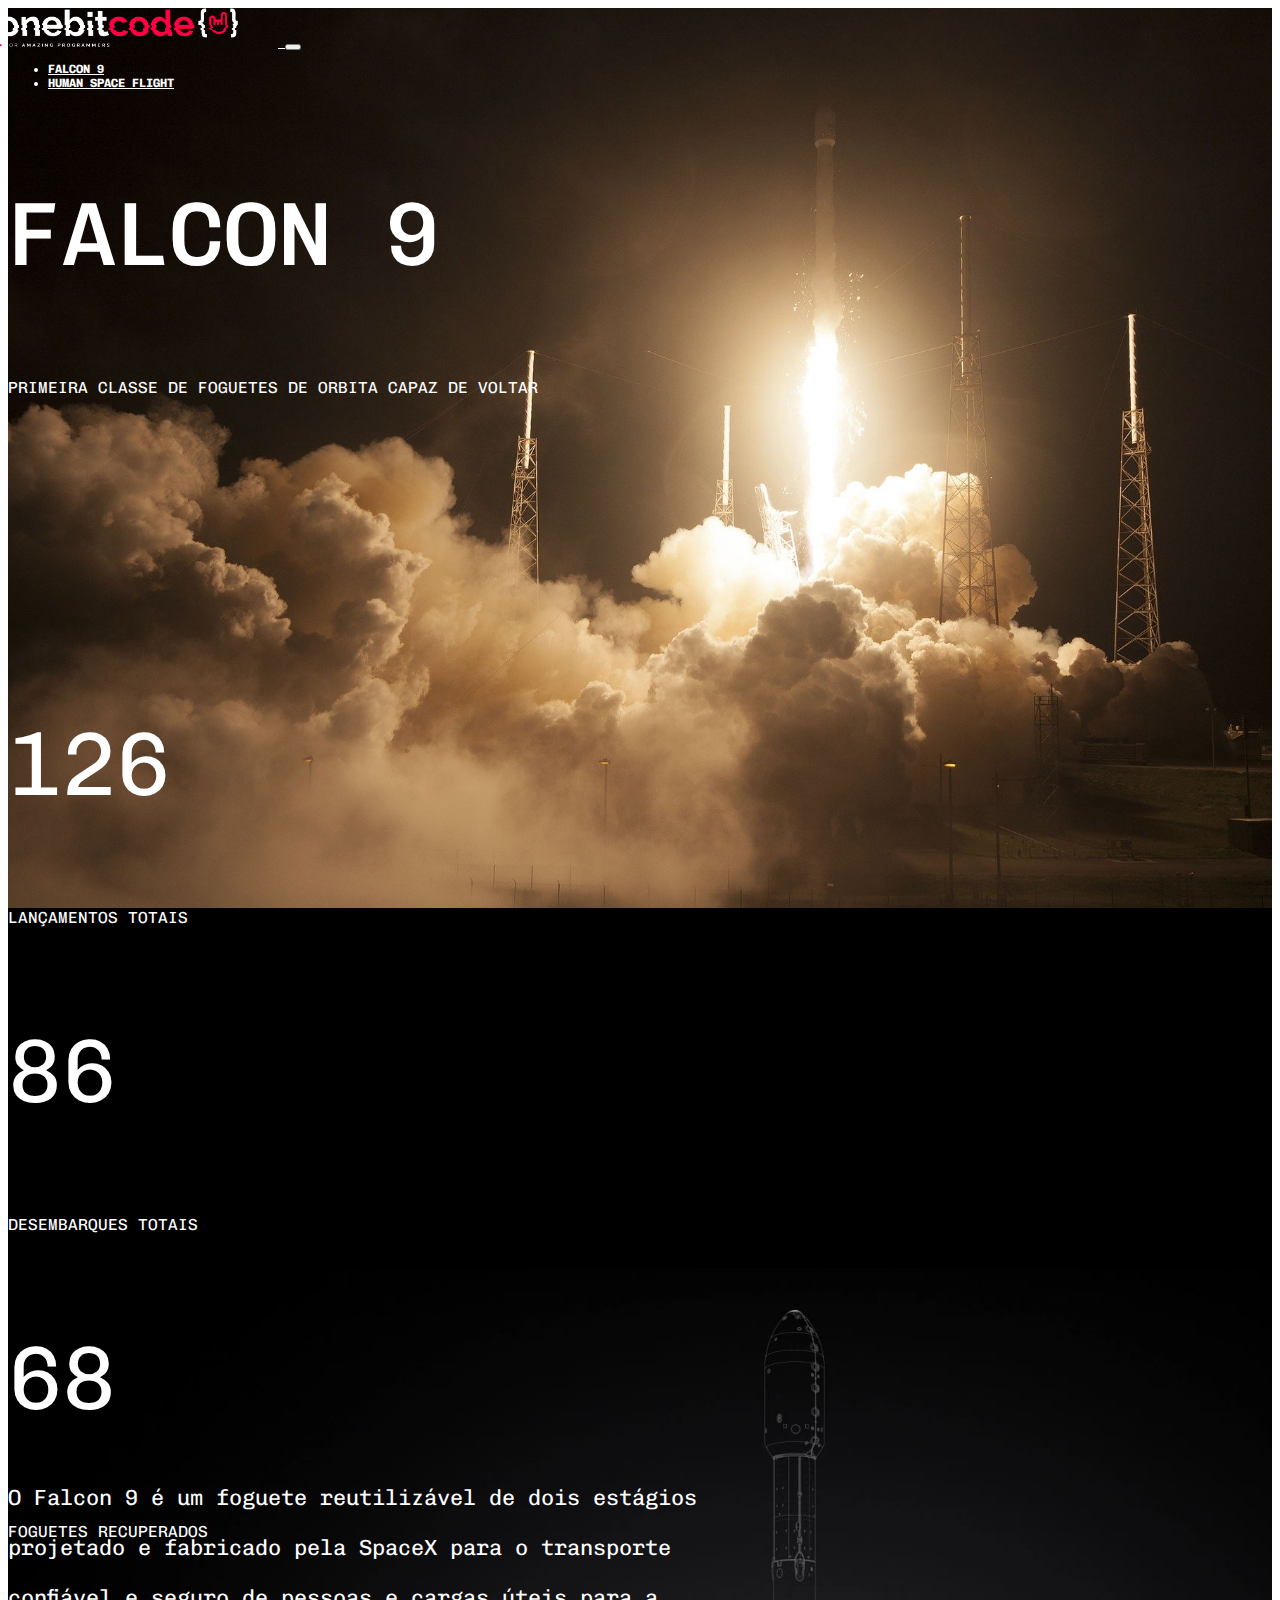
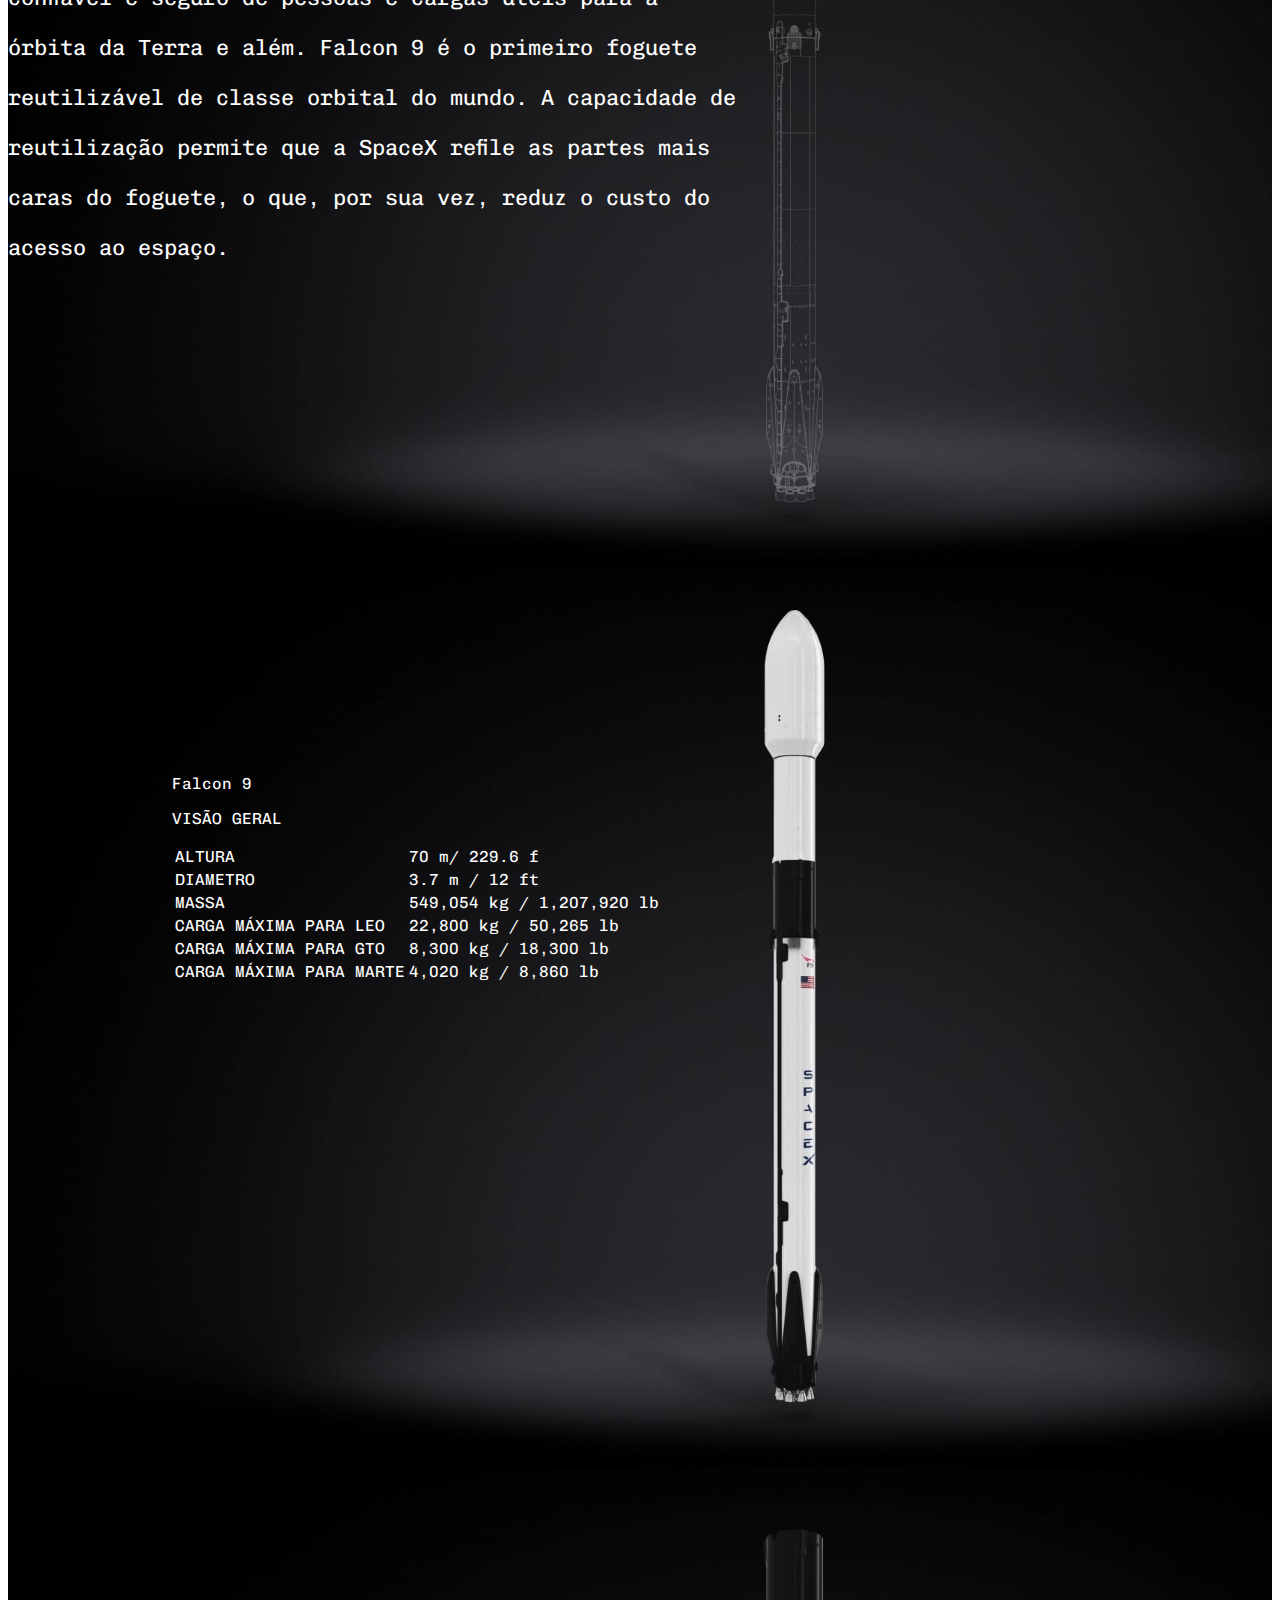
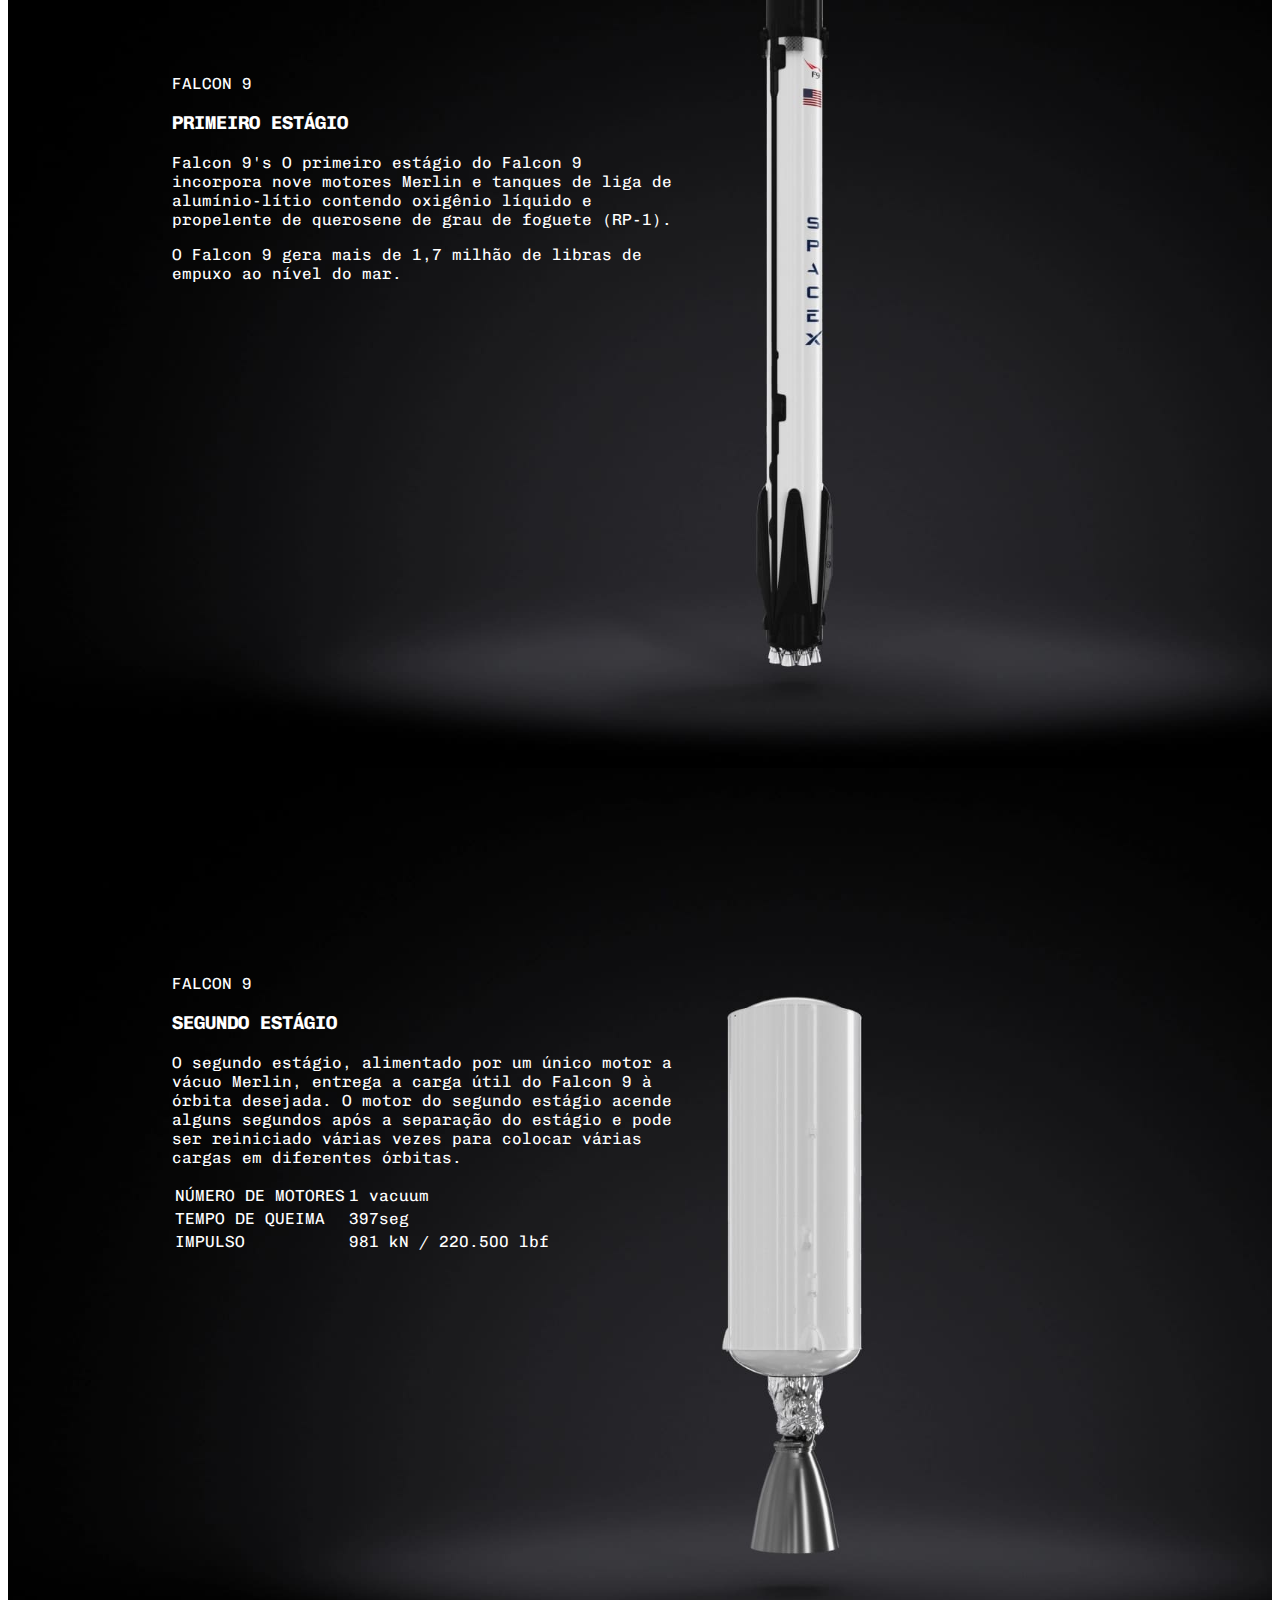
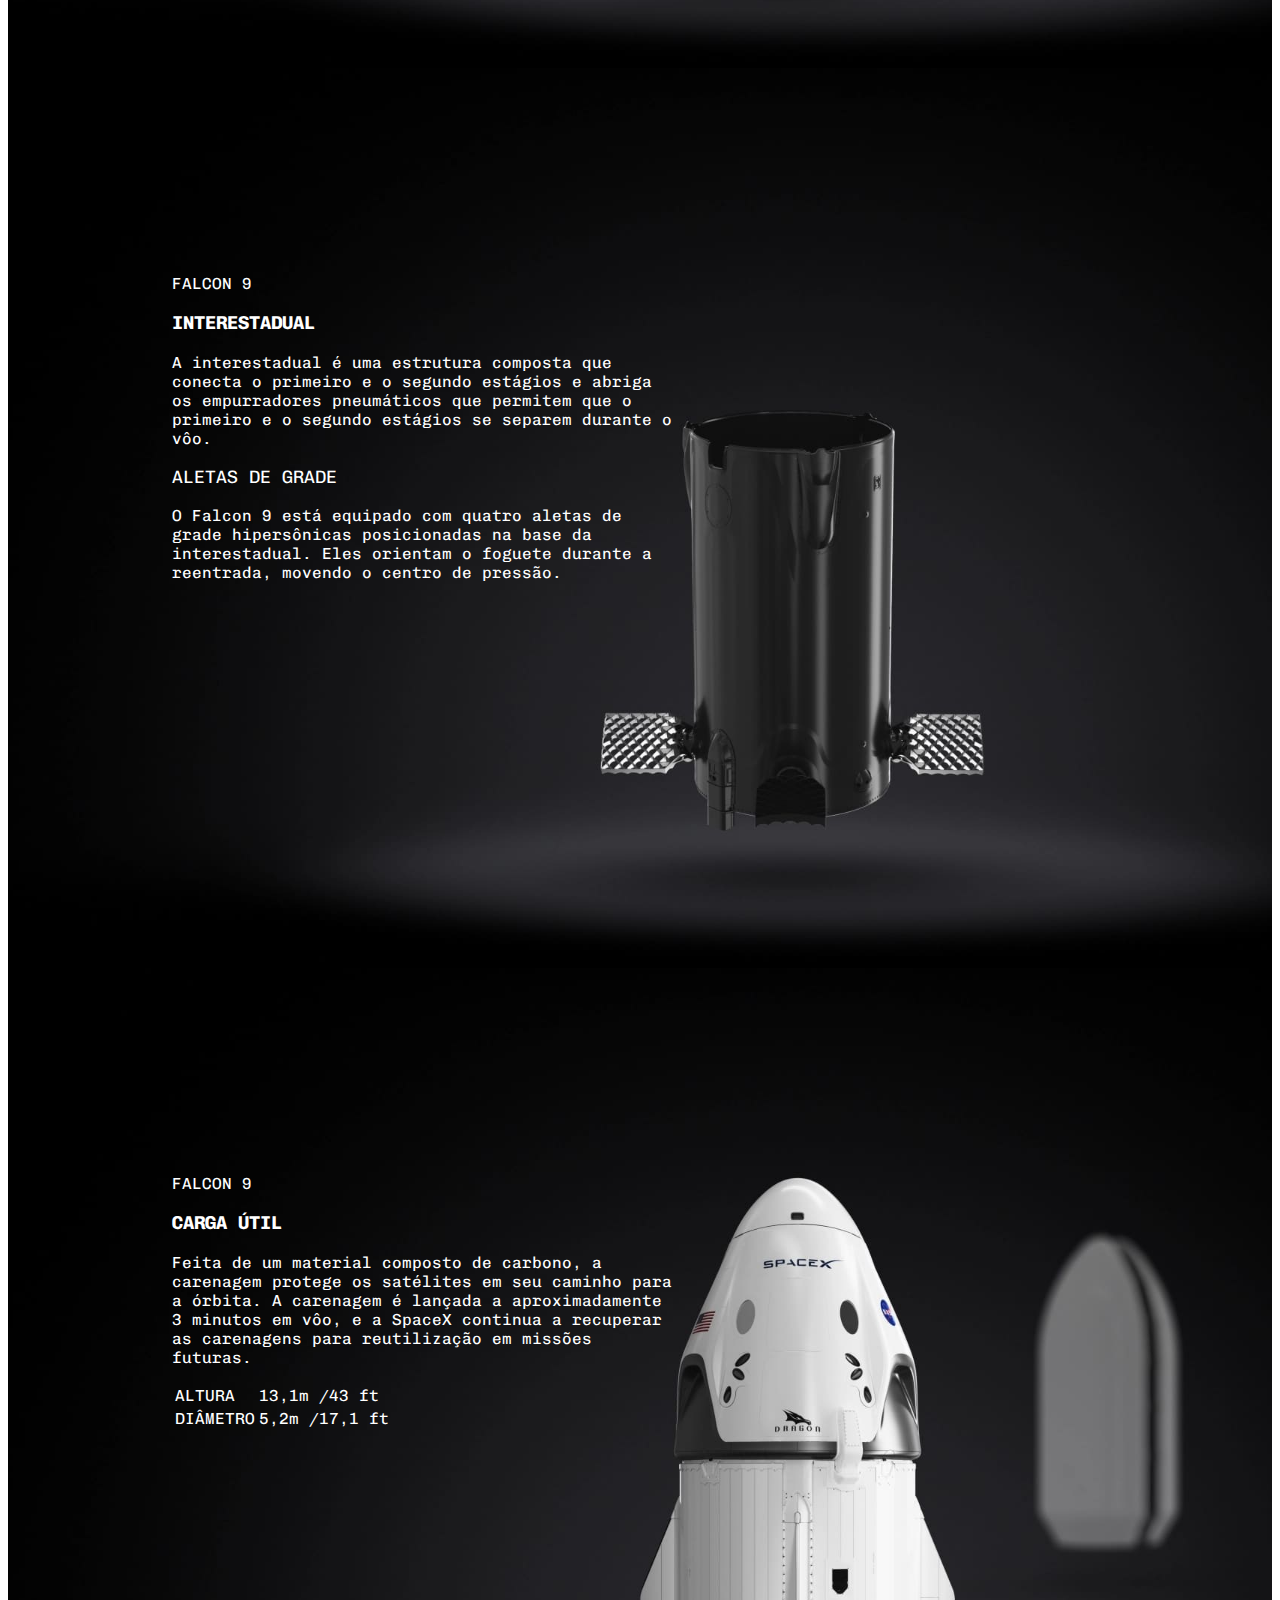
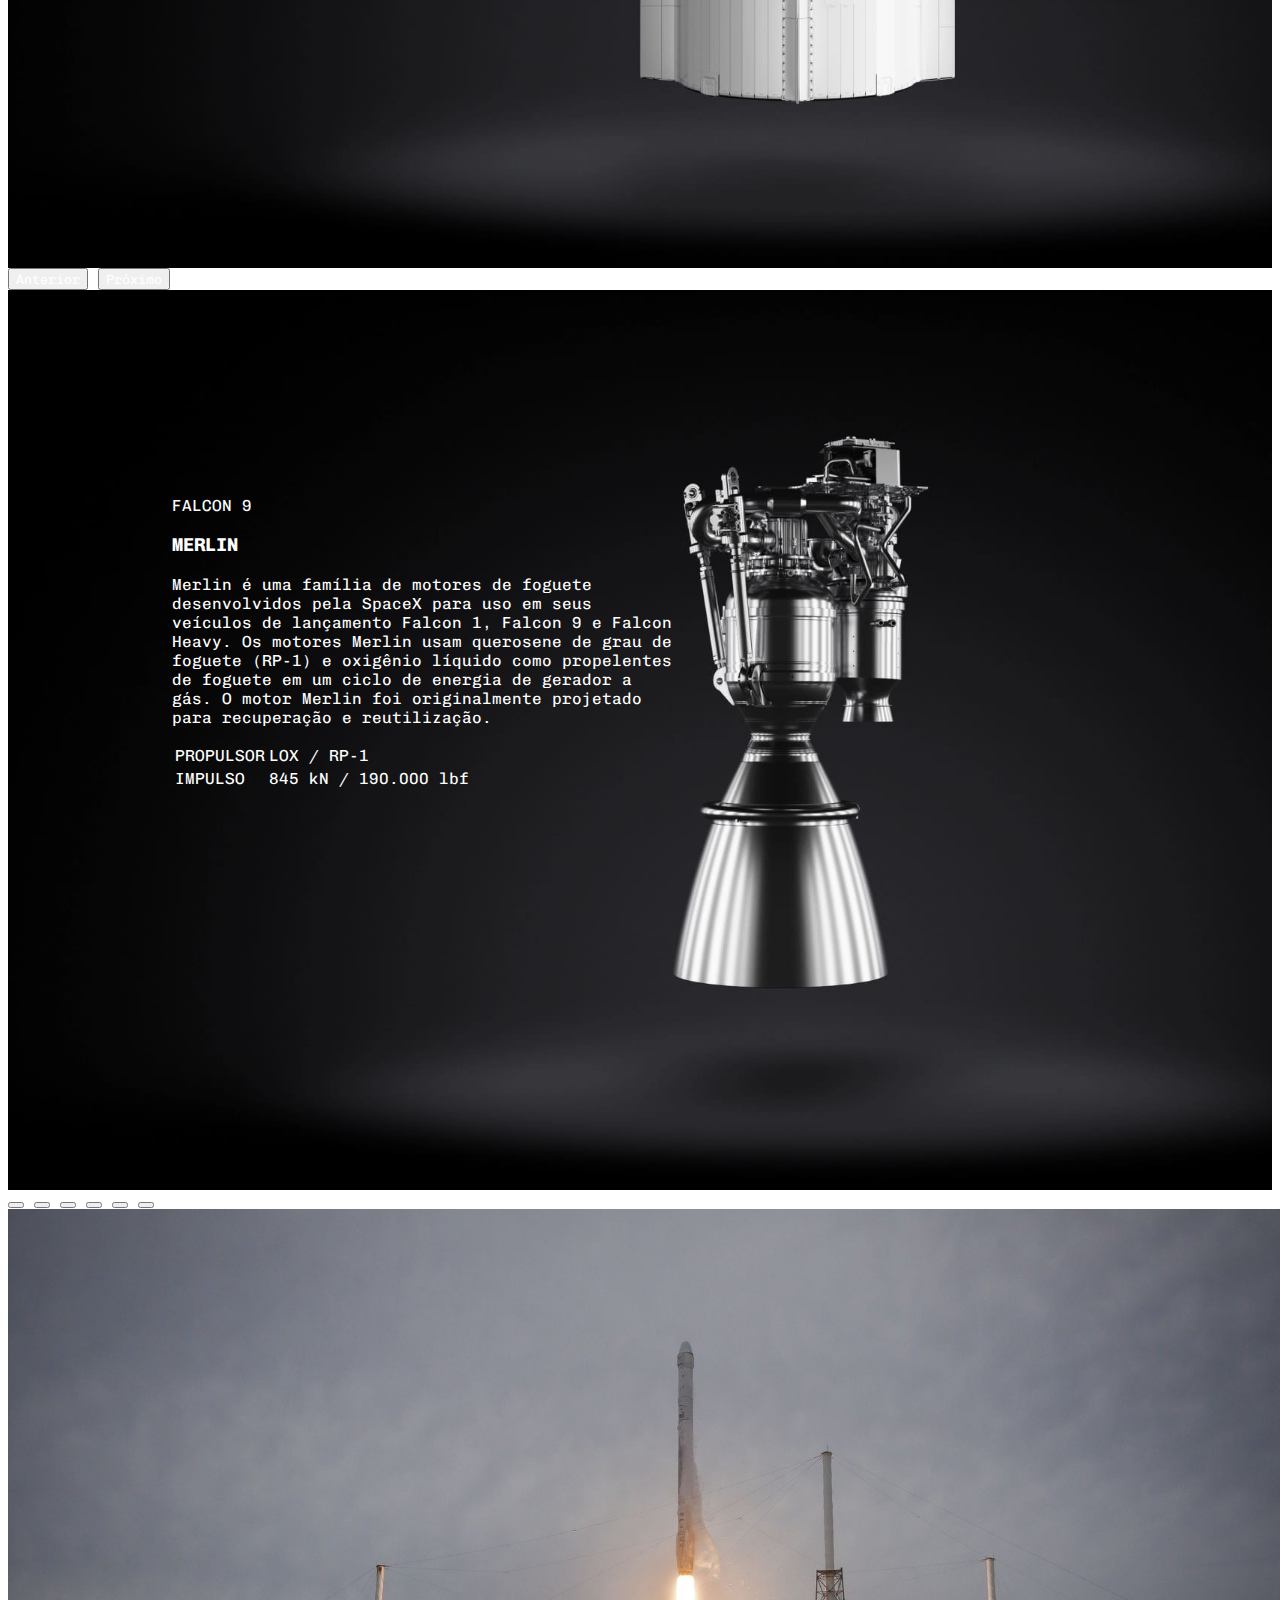
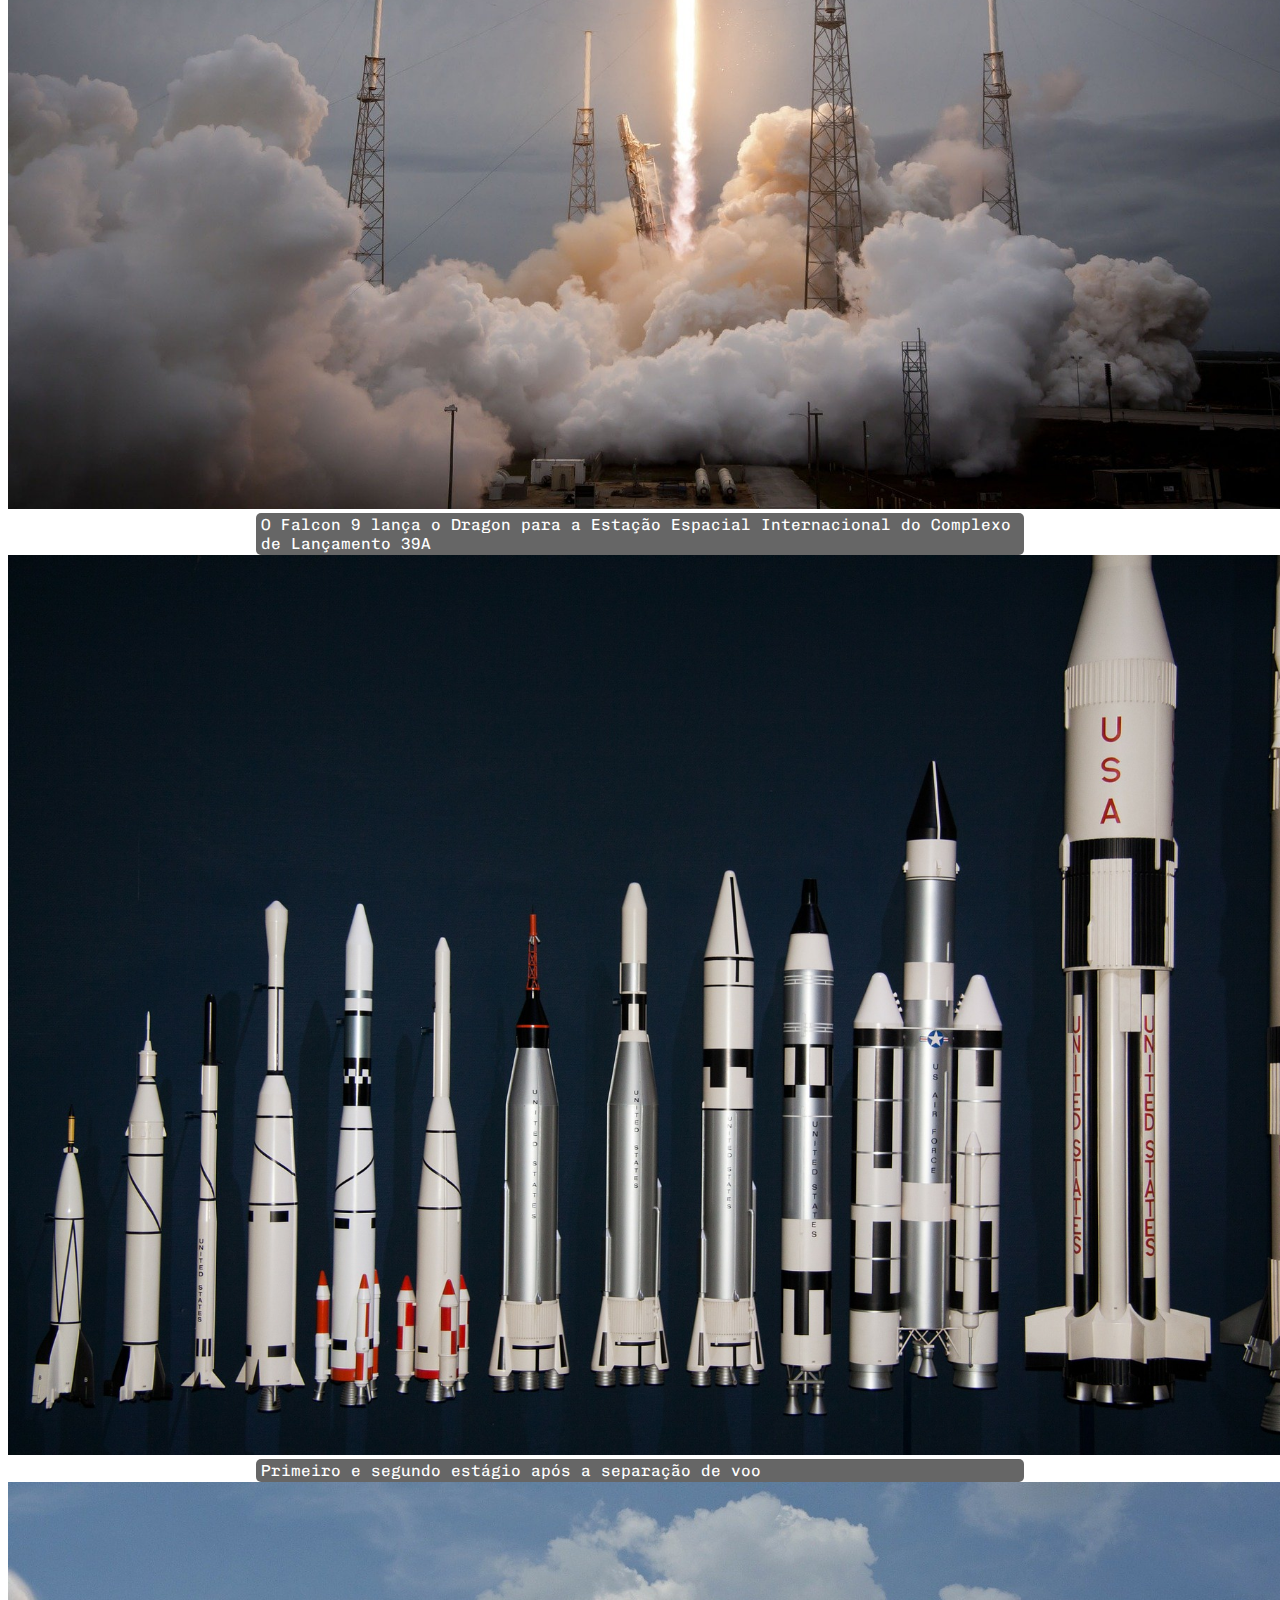
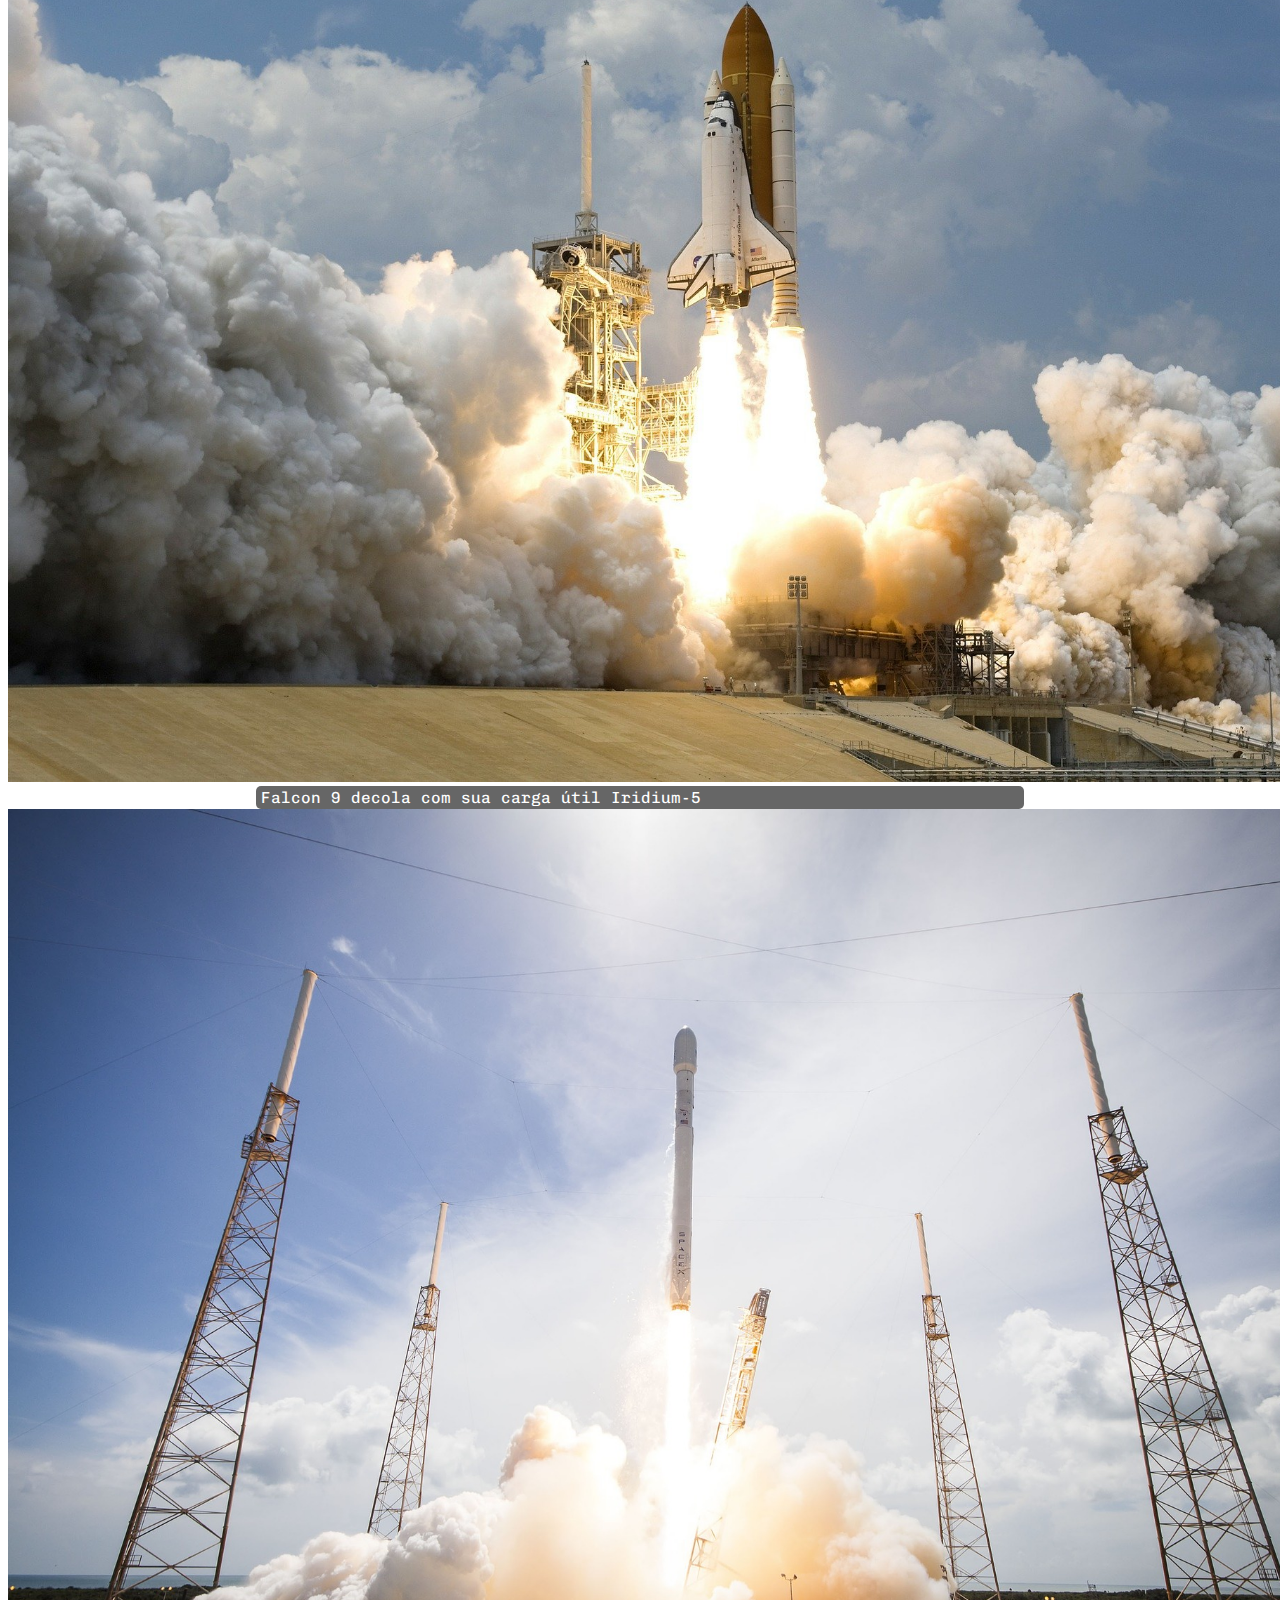
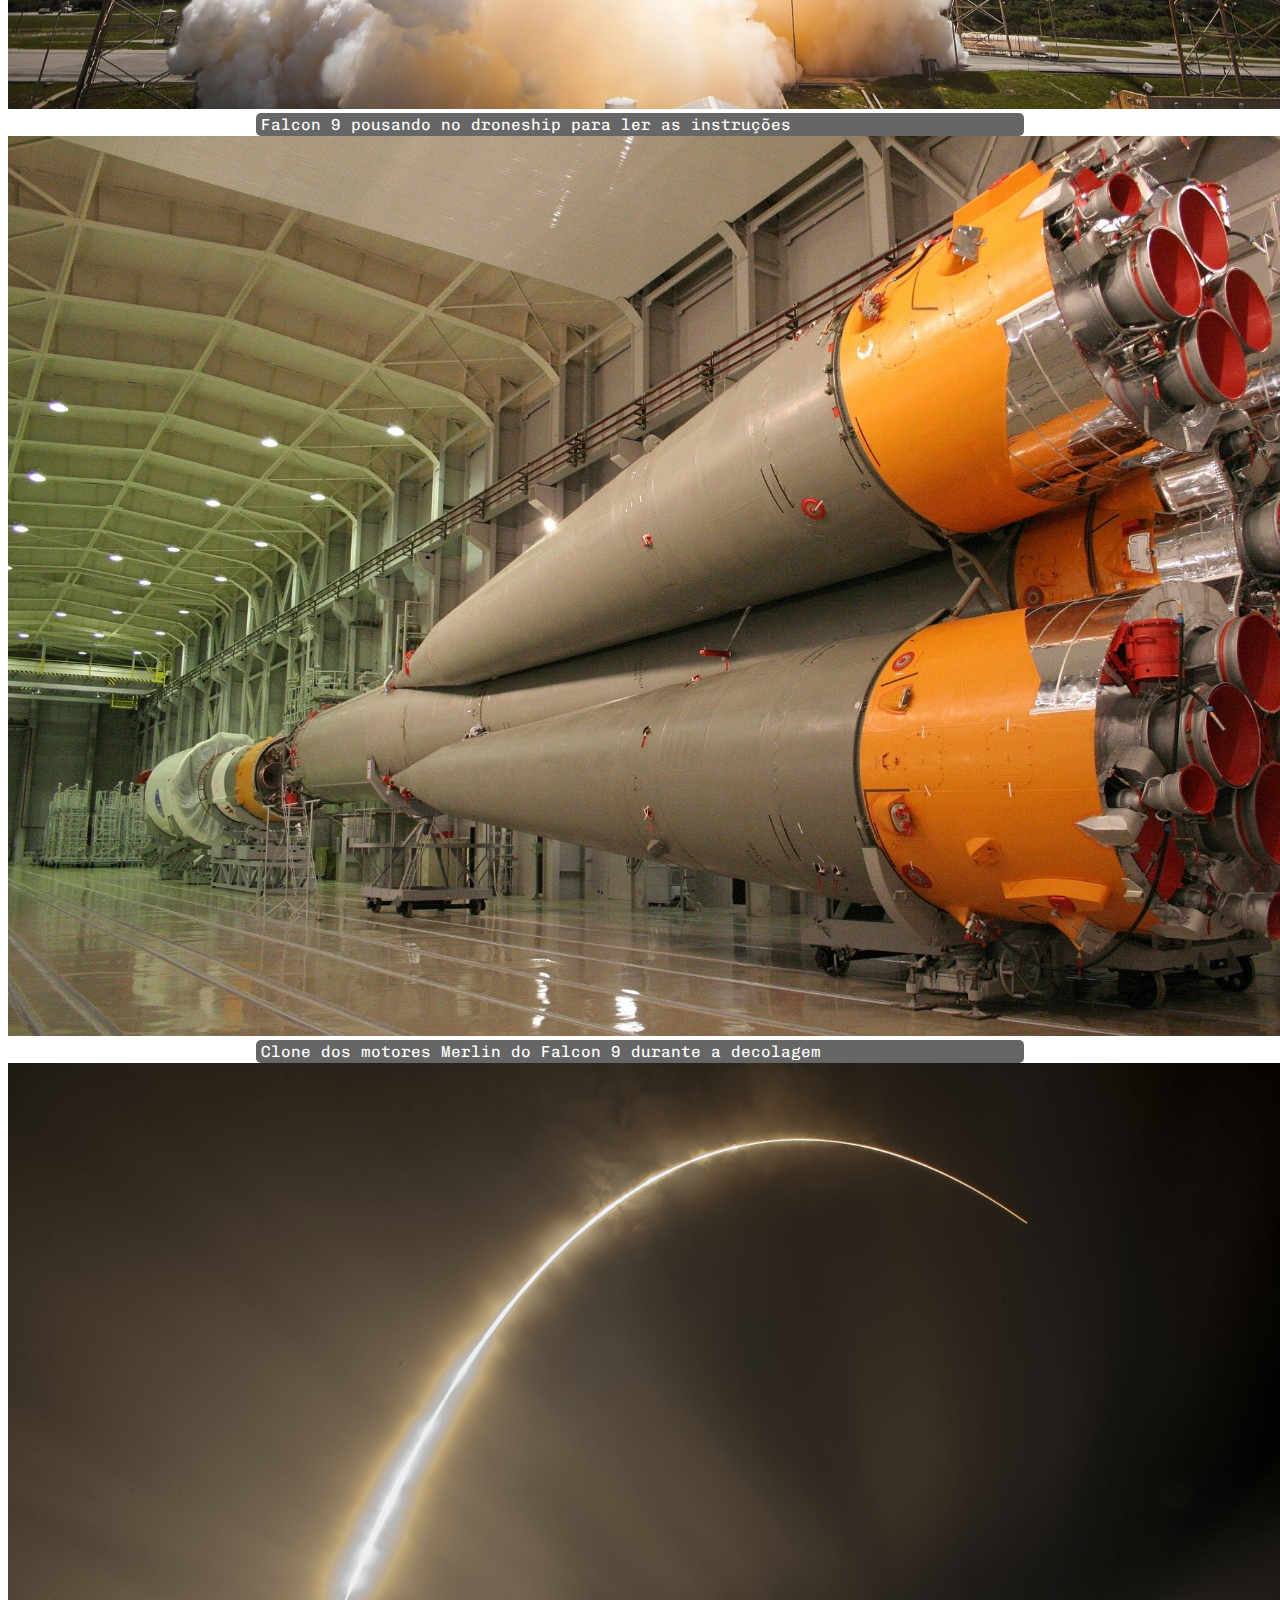
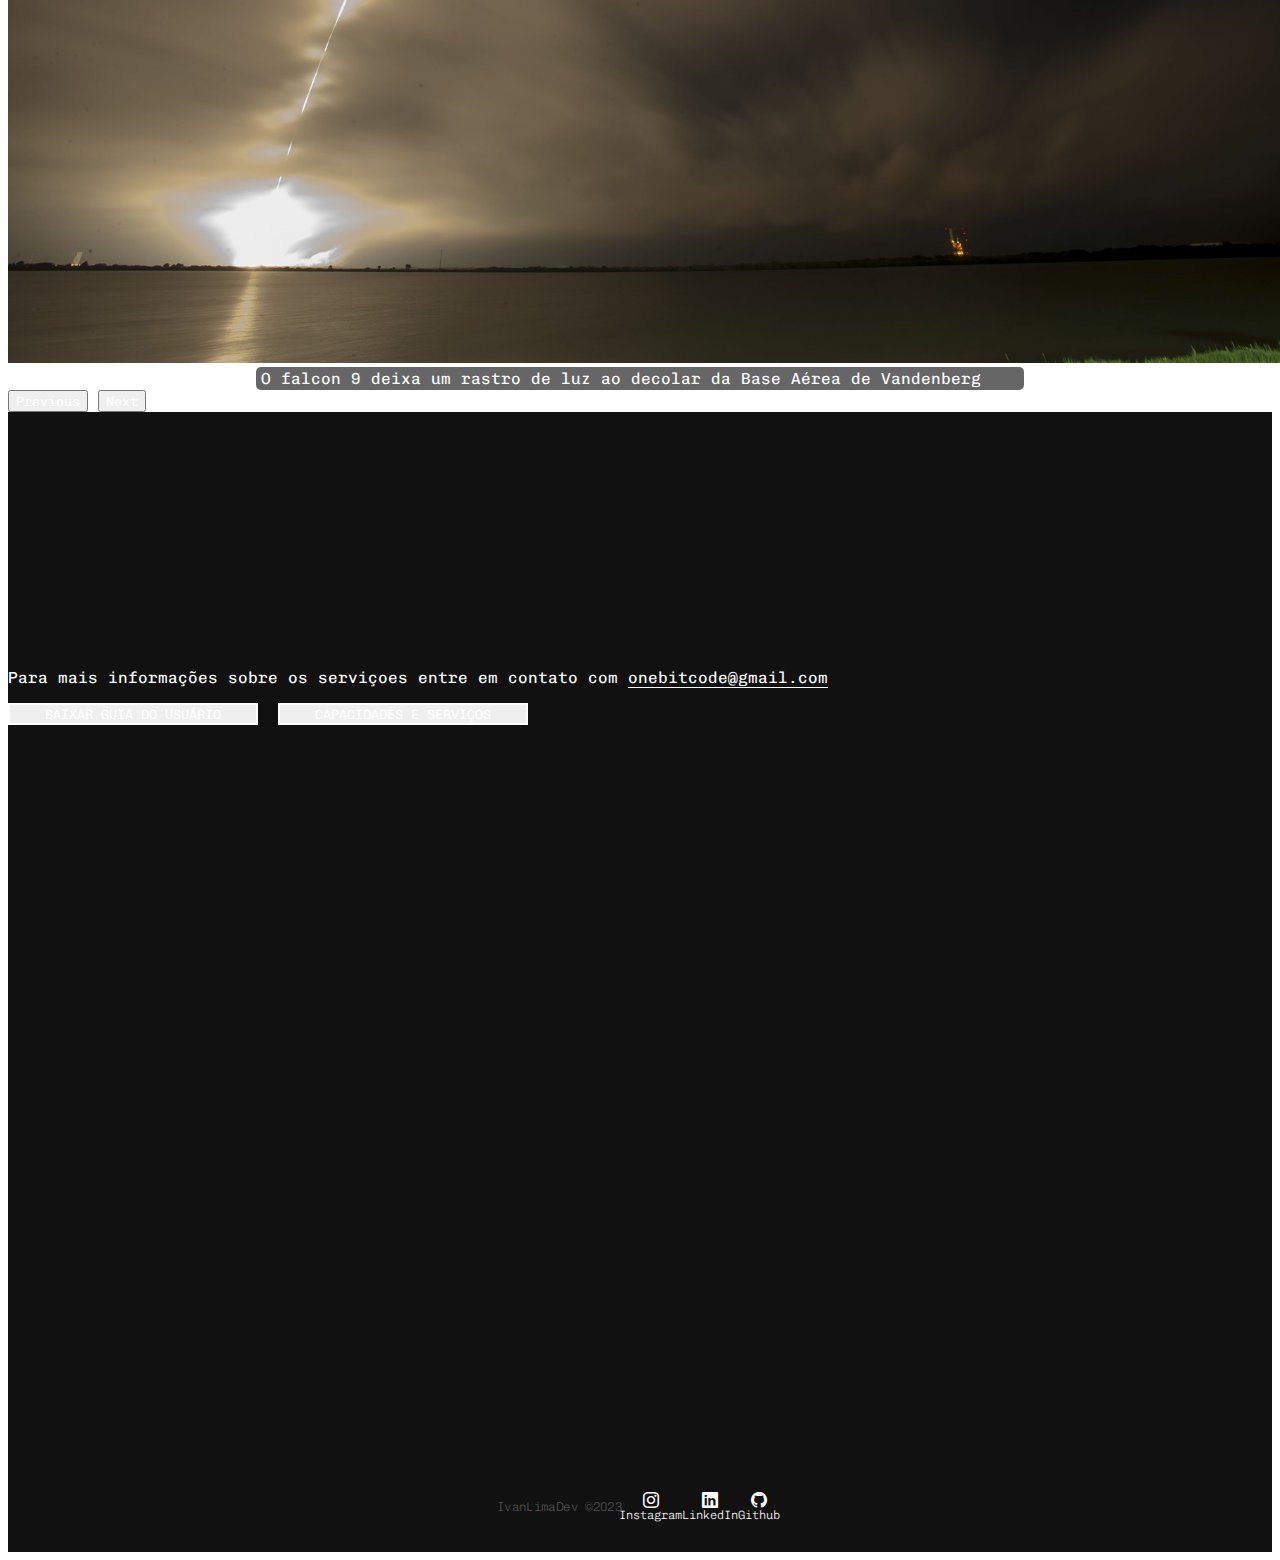
==== falcon9.html @ 6db334df "built falcon9 page" ====
<!DOCTYPE html>
<html lang="pt-br">

<head>
  <meta charset="UTF-8">
  <meta http-equiv="X-UA-Compatible" content="IE=edge">
  <meta name="viewport" content="width=device-width, initial-scale=1.0">

  <!-- Bootstrap CSS -->
  <link href="https://cdn.jsdelivr.net/npm/bootstrap@5.1.3/dist/css/bootstrap.min.css" rel="stylesheet"
    integrity="sha384-1BmE4kWBq78iYhFldvKuhfTAU6auU8tT94WrHftjDbrCEXSU1oBoqyl2QvZ6jIW3" crossorigin="anonymous">

  <!-- Lib Animation Text CSS-->

  <!-- Favicon -->
  <link rel="shortcut icon" href="./imgs/favicon.png" type="image/x-icon">

  <!-- Bootstrap Icons -->
  <link rel="stylesheet" href="https://cdn.jsdelivr.net/npm/bootstrap-icons@1.10.4/font/bootstrap-icons.css">

  <!-- Script Bootstrap -->
  <script src="https://cdn.jsdelivr.net/npm/bootstrap@5.1.3/dist/js/bootstrap.bundle.min.js"
    integrity="sha384-ka7Sk0Gln4gmtz2MlQnikT1wXgYsOg+OMhuP+IlRH9sENBO0LRn5q+8nbTov4+1p" crossorigin="anonymous"
    defer></script>

  <!-- Lib Animation Text JS -->

  <!-- Link do CSS -->
  <link rel="stylesheet" href="./css/style.css">

  <title>OneBitX - Falcon9</title>
</head>

<body>
  <div class="container-fluid container00 container05">
    <div class="container">
      <header class="header">
        <nav class="navbar navbar-expand-lg navbar-dark bg-transparent pt-4">
          <div class="container-fluid">
            <a href="/index.html">
              <img src="./imgs/logo-obc-2021-darkbg.png" alt="logo OneBitX" class="logoPc img-fluid">
            </a>
            <button class="navbar-toggler" type="button" data-bs-toggle="collapse" data-bs-target="#navbarNav"
              aria-controls="navbarNav" aria-expanded="false" aria-label="Toggle navigation">
              <span class="navbar-toggler-icon"></span>
            </button>
            <div class="collapse navbar-collapse" id="navbarNav">
              <ul class="navbar-nav">
                <li class="nav-item">
                  <a class="nav-link active" aria-current="page" href="/falcon9.html" id="navItem">FALCON 9</a>
                </li>
                <li class="nav-item">
                  <a class="nav-link active" href="/humanSpace.html" id="navItem">HUMAN SPACE FLIGHT</a>
                </li>
              </ul>
            </div>
        </nav>
      </header>

    </div>

    <div class="container text-center titleContent">
      <p class="h1 titleFalcon9">FALCON 9</p>

      <p class="h5 subtitleFalcon">PRIMEIRA CLASSE DE FOGUETES DE ORBITA CAPAZ DE VOLTAR</p>
    </div>
  </div>

  <div class="container-fluid numbers">
    <div class="row text-center">
      <div class="col-sm col1">
        <p class="h1 titleNumb">126</p>

        <p class="subTitleNumb">LANÇAMENTOS TOTAIS</p>
      </div>
      <div class="col">
        <p class="h1 titleNumb">86</p>

        <p class="subTitleNumb">DESEMBARQUES TOTAIS</p>
      </div>
      <div class="col-sm col3">
        <p class="h1 titleNumb">68</p>

        <p class="subTitleNumb">FOGUETES RECUPERADOS</p>
      </div>
    </div>
  </div>

  <div class="container-fluid container00 container06">
    <div class="container containerFalcon9Desc">
      <p class="falcon9Desc">O Falcon 9 é um foguete reutilizável de dois estágios projetado e fabricado pela SpaceX
        para o
        transporte confiável e seguro de pessoas e cargas úteis para a órbita da Terra e além. Falcon 9 é o
        primeiro foguete reutilizável de classe orbital do mundo. A capacidade de reutilização permite que a
        SpaceX refile as partes mais caras do foguete, o que, por sua vez, reduz o custo do acesso ao espaço.</p>
    </div>
  </div>

  <div id="carouselExampleInterval" class="carousel slide" data-bs-ride="carousel">
    <div class="carousel-inner">
      <div class="carousel-item active container00 carrossel01" data-bs-interval="1000000">
        <div class="container" id="overViewPosition">
          <p class="subTitleOverView">Falcon 9</p>

          <p class="h3 titleOverView">VISÃO GERAL</p>

          <table class="table" id="widthTable">

            <tbody>

              <tr data-aos="fade-right" data-aos-duration="1500">
                <td>ALTURA</td>
                <td class="text-end">70 m<span class="corEscuraTxt">/ 229.6 f</span></td>
              </tr>

              <tr data-aos="fade-right" data-aos-duration="1200">
                <td>DIAMETRO</td>
                <td class="text-end">3.7 m<span class="corEscuraTxt"> / 12 ft</span></td>
              </tr>

              <tr data-aos="fade-right" data-aos-duration="1500">
                <td>MASSA</td>
                <td class="text-end">549,054 kg<span class="corEscuraTxt"> / 1,207,920 lb</span></td>
              </tr>

              <tr data-aos="fade-right" data-aos-duration="1400">
                <td>CARGA MÁXIMA PARA LEO</td>
                <td class="text-end">22,800 kg<span class="corEscuraTxt"> / 50,265 lb</span></td>
              </tr>

              <tr data-aos="fade-right" data-aos-duration="1600">
                <td>CARGA MÁXIMA PARA GTO</td>
                <td class="text-end">8,300 kg<span class="corEscuraTxt"> / 18,300 lb</span></td>
              </tr>

              <tr data-aos="fade-right" data-aos-duration="1300">
                <td>CARGA MÁXIMA PARA MARTE</td>
                <td class="text-end">4,020 kg<span class="corEscuraTxt"> / 8,860 lb</span></td>
              </tr>
            </tbody>
          </table>
        </div>
      </div>
      <div class="carousel-item  container00 carrossel02" data-bs-interval="1000000">
        <div class="container" id="overViewPosition">
          <p class="subTitleOvewView">FALCON 9</p>
          <h3 class="titleOverView">PRIMEIRO ESTÁGIO</h3>
          <p>
            Falcon 9's O primeiro estágio do Falcon 9 incorpora nove motores Merlin e tanques de liga de
            alumínio-lítio
            contendo oxigênio líquido e propelente de querosene de grau de foguete (RP-1).
          </p>
          <p>
            O Falcon 9 gera mais de 1,7 milhão de libras de empuxo ao nível do mar.
          </p>
        </div>
      </div>
      <div class="carousel-item container00 carrossel03" data-bs-interval="1000000">
        <div class="container" id="overViewPosition">
          <p class="subTitleOvewView">FALCON 9</p>
          <h3 class="titleOverView">SEGUNDO ESTÁGIO</h3>
          <p>
            O segundo estágio, alimentado por um único motor a vácuo Merlin, entrega a carga útil do Falcon
            9 à órbita desejada. O motor do segundo estágio acende alguns segundos após a separação do
            estágio e pode ser reiniciado várias vezes para colocar várias cargas em diferentes órbitas.
          </p>
          <table class="table" id="widthTable">
            <tbody>
              <tr>
                <td>NÚMERO DE MOTORES</td>
                <td class=" text-end">1 vacuum</td>
              </tr>
              <tr>
                <td>TEMPO DE QUEIMA</td>
                <td class=" text-end">397seg</td>
              </tr>
              <tr>
                <td>IMPULSO</td>
                <td class=" text-end">981 kN <span>/ 220.500 lbf</span></td>
              </tr>
            </tbody>
          </table>
        </div>
      </div>
      <div class="carousel-item container00 carrossel04" data-bs-interval="1000000">
        <div class="container" id="overViewPosition">
          <p class="subTitleOvewView">FALCON 9</p>
          <h3 class="titleOverView">INTERESTADUAL</h3>
          <p>
            A interestadual é uma estrutura composta que conecta o primeiro e o segundo estágios e abriga os
            empurradores pneumáticos que permitem que o primeiro e o segundo estágios se separem durante o
            vôo.
          </p>
          <p style="font-size: 18px;">ALETAS DE GRADE</p>
          <p>
            O Falcon 9 está equipado com quatro aletas de grade hipersônicas posicionadas na base da
            interestadual. Eles orientam o foguete durante a reentrada, movendo o centro de pressão.
          </p>
        </div>
      </div>
      <div class="carousel-item container00 carrossel05" data-bs-interval="1000000">
        <div class="container" id="overViewPosition">
          <p class="subTitleOvewView">FALCON 9</p>
          <h3 class="titleOverView">CARGA ÚTIL</h3>
          <p>
            Feita de um material composto de carbono, a carenagem protege os satélites em seu caminho para a
            órbita. A carenagem é lançada a aproximadamente 3 minutos em vôo, e a SpaceX continua a
            recuperar as carenagens para reutilização em missões futuras.
          </p>
          <table class="table" id="widthTable">
            <tbody>
              <tr>
                <td>ALTURA</td>
                <td class=" text-end">13,1m <span>/43 ft</span></td>
              </tr>
              <tr>
                <td>DIÂMETRO</td>
                <td class=" text-end">5,2m <span>/17,1 ft</span></td>
              </tr>
            </tbody>
          </table>
        </div>

      </div>
    </div>
    <button class="carousel-control-prev" type="button" data-bs-target="#carouselExampleInterval" data-bs-slide="prev">
      <span class="carousel-control-prev-icon" aria-hidden="true"></span>
      <span class="visually-hidden">Anterior</span>
    </button>
    <button class="carousel-control-next" type="button" data-bs-target="#carouselExampleInterval" data-bs-slide="next">
      <span class="carousel-control-next-icon" aria-hidden="true"></span>
      <span class="visually-hidden">Próximo</span>
    </button>
  </div>

  <div class="container-fluid container00 container07">
    <div class="container" id="overViewPosition">
      <p class="subTitleOvewView">FALCON 9</p>
      <h3 class="titleOverView">MERLIN</h3>
      <p>
        Merlin é uma família de motores de foguete desenvolvidos pela SpaceX para uso em seus veículos de lançamento
        Falcon 1, Falcon 9 e Falcon Heavy. Os motores Merlin usam querosene de grau de foguete (RP-1) e oxigênio líquido
        como propelentes de foguete em um ciclo de energia de gerador a gás. O motor Merlin foi originalmente projetado
        para recuperação e reutilização.
      </p>
      <table class="table" id="widthTable">
        <tbody>
          <tr>
            <td>PROPULSOR</td>
            <td class=" text-end">LOX <span>/ RP-1</span></td>
          </tr>
          <tr>
            <td>IMPULSO</td>
            <td class=" text-end">845 kN <span>/ 190.000 lbf</span></td>
          </tr>
        </tbody>
      </table>
    </div>
  </div>

  <div id="carouselExampleCaptions" class="carousel slide carrosselSlide" data-bs-ride="carousel">
    <div class="carousel-indicators">
      <button type="button" data-bs-target="#carouselExampleCaptions" data-bs-slide-to="0" class="active"
        aria-current="true" aria-label="Slide 1"></button>
      <button type="button" data-bs-target="#carouselExampleCaptions" data-bs-slide-to="1"
        aria-label="Slide 2"></button>
      <button type="button" data-bs-target="#carouselExampleCaptions" data-bs-slide-to="2"
        aria-label="Slide 3"></button>
      <button type="button" data-bs-target="#carouselExampleCaptions" data-bs-slide-to="3"
        aria-label="Slide 4"></button>
      <button type="button" data-bs-target="#carouselExampleCaptions" data-bs-slide-to="4"
        aria-label="Slide 5"></button>
      <button type="button" data-bs-target="#carouselExampleCaptions" data-bs-slide-to="5"
        aria-label="Slide 6"></button>
    </div>
    <div class="carousel-inner">
      <div class="carousel-item active" data-bs-interval="1000000">
        <img src="/imgs/falcon9/09.jpg" class="d-block w-100" alt="...">
        <div class="carousel-caption d-md-block">
          <p class="carousselText">O Falcon 9 lança o Dragon para a Estação Espacial Internacional do Complexo
            de
            Lançamento 39A</p>
        </div>
      </div>
      <div class="carousel-item" data-bs-interval="2000000">
        <img src="/imgs/falcon9/10.jpg" class="d-block w-100" alt="...">
        <div class="carousel-caption d-md-block">
          <p class="carousselText">Primeiro e segundo estágio após a separação de voo</p>
        </div>
      </div>
      <div class="carousel-item" data-bs-interval="3000000">
        <img src="/imgs/falcon9/11.jpg" class="d-block w-100" alt="...">
        <div class="carousel-caption d-md-block">
          <p class="carousselText">Falcon 9 decola com sua carga útil Iridium-5</p>
        </div>
      </div>
      <div class="carousel-item" data-bs-interval="3000000">
        <img src="/imgs/falcon9/12.jpg" class="d-block w-100" alt="...">
        <div class="carousel-caption d-md-block">
          <p class="carousselText">Falcon 9 pousando no droneship para ler as instruções</p>
        </div>
      </div>
      <div class="carousel-item" data-bs-interval="3000000">
        <img src="/imgs/falcon9/13.jpg" class="d-block w-100" alt="...">
        <div class="carousel-caption d-md-block">
          <p class="carousselText">Clone dos motores Merlin do Falcon 9 durante a decolagem</p>
        </div>
      </div>
      <div class="carousel-item" data-bs-interval="3000000">
        <img src="/imgs/falcon9/14.jpg" class="d-block w-100" alt="...">
        <div class="carousel-caption d-md-block">
          <p class="carousselText">O falcon 9 deixa um rastro de luz ao decolar da Base Aérea de Vandenberg
          </p>
        </div>
      </div>
    </div>
    <button class="carousel-control-prev" type="button" data-bs-target="#carouselExampleCaptions" data-bs-slide="prev">
      <span class="carousel-control-prev-icon" aria-hidden="true"></span>
      <span class="visually-hidden">Previous</span>
    </button>
    <button class="carousel-control-next" type="button" data-bs-target="#carouselExampleCaptions" data-bs-slide="next">
      <span class="carousel-control-next-icon" aria-hidden="true"></span>
      <span class="visually-hidden">Next</span>
    </button>
  </div>

  <div class="container-fluid text-center downloadDesc">
    <p>Para mais informações sobre os serviçoes entre em contato com <a href="#">onebitcode@gmail.com</a></p>
    <button type="button" class="btn btn-outline-light p-3">BAIXAR GUIA DO USUÁRIO</button>
    <button type="button" class="btn btn-outline-light p-3">CAPACIDADES E SERVIÇOS</button>
  </div>

  <footer class="container-fluid footer">
    <span class="me-4 copyOBC">IvanLimaDev &copy;2023</span>

    <a href="https://www.instagram.com/ivanlima096/" target="blank" class="me-4"><i
        class="bi bi-instagram"></i>Instagram</a>
    <a href="https://www.linkedin.com/in/ivan-lima-dev/" target="blank" class="me-4"><i
        class="bi bi-linkedin"></i>LinkedIn</a>
    <a href="https://github.com/ivanlima096" target="blank"><i class="bi bi-github"></i>Github</a>
  </footer>
</body>

</html>
---- css/style.css ----
@import url("https://fonts.googleapis.com/css2?family=Chivo+Mono&display=swap");
* {
  color: white;
  font-family: "Chivo Mono", monospace;
}

.header {
  font-size: 12px;
  font-weight: bold;
}
.header #navItem:hover {
  color: #b9b9b9;
  scale: 1.05;
}

.container00 {
  min-height: 100vh;
  background-size: cover;
  background-repeat: no-repeat;
  background-position: center;
}

.arrowDown {
  display: inline-block;
  width: 90px;
  margin-top: 5px;
}

.logoPc {
  width: 240px;
  margin-left: -10px;
  margin-right: 40px;
}

#button {
  padding: 15px 35px;
  border: 2px solid white;
}

.footer {
  background-color: #111111;
  height: 10vh;
  font-size: 12px;
  font-weight: 200;
  display: flex;
  align-items: center;
  justify-content: center;
}
.footer i {
  font-size: 1rem;
  display: flex;
  justify-content: center;
}
.footer i:hover {
  color: #b9b9b9;
  scale: 1.05;
}
.footer a {
  text-decoration: none;
  color: white;
}
.footer a:hover {
  color: #b9b9b9;
  scale: 1.05;
}
.footer .copyOBC {
  color: #555252;
  scale: 1.05;
}

@media (width <= 449px) {
  .downloadDesc button {
    margin: 10px 0px;
  }
}
@media (width <= 405px) {
  .logoPc {
    width: 180px;
    margin-top: 15px;
  }
  .footer {
    font-size: 10px;
  }
}
@media (width <= 350px) {
  .logoPc {
    width: 150px;
    margin-top: 15px;
  }
}
.container00.container01 {
  background-image: url(../../imgs/home/01.jpg);
}
.container00.container02 {
  background-image: url(../../imgs/home/03.jpg);
}
.container00.container03 {
  background-image: url(../../imgs/home/02.gif);
}
.container00.container04 {
  background-image: url(../../imgs/home/04.jpg);
}

.titlePadding {
  padding-top: 200px;
}

.shortTitle {
  width: 550px;
  margin-bottom: 25px;
}

.mediumTitle {
  width: 650px;
  margin-bottom: 25px;
}

@media (width <= 750px) {
  .titlePadding {
    padding-top: 120px;
  }
  .shortTitle,
  .mediumTitle {
    width: auto;
    font-size: 50px;
  }
}
@media (width <= 380px) {
  .titlePadding {
    padding-top: 120px;
  }
  .shortTitle,
  .mediumTitle {
    width: auto;
    font-size: 40px;
  }
}
.container00.container05 {
  background-image: url(../../imgs/falcon9/01.jpg);
}
.container00.container06 {
  background-image: url(../../imgs/falcon9/02.jpg);
}
.container00.carrossel01 {
  background-image: url(../../imgs/falcon9/03.jpg);
}
.container00.carrossel02 {
  background-image: url(../../imgs/falcon9/04.jpg);
}
.container00.carrossel03 {
  background-image: url(../../imgs/falcon9/05.jpg);
}
.container00.carrossel04 {
  background-image: url(../../imgs/falcon9/06.jpg);
}
.container00.carrossel05 {
  background-image: url(../../imgs/falcon9/07.jpg);
}
.container00.container07 {
  background-image: url(../../imgs/falcon9/08.jpg);
}

.titleFalcon9 {
  font-size: 90px;
  font-weight: 514;
}

.numbers {
  background-color: black;
  height: 40vh;
  display: flex;
  flex-direction: column;
  justify-content: center;
}
.numbers .titleNumb {
  font-size: 90px;
}
.numbers .subtitleNumb {
  font-size: 20px;
}

.falcon9Desc {
  font-size: 22px;
  width: 58%;
  line-height: 50px;
}

.containerFalcon9Desc {
  display: grid;
  height: 90vh;
  align-items: center;
  justify-content: left;
}

#overViewPosition {
  width: 40%;
  margin-left: 13%;
  padding-top: 15%;
}

.carrosselSlide img {
  height: 100vh;
}

.carousselText {
  background-color: rgba(0, 0, 0, 0.6);
  width: 60%;
  margin: 0 auto;
  padding: 2px 5px;
  border-radius: 5px;
  color: rgb(255, 255, 255);
}

.downloadDesc {
  background-color: #111111;
  height: 90vh;
  padding-top: 240px;
}
.downloadDesc a {
  text-decoration: none;
  border-bottom: 1px solid white;
  color: white;
}
.downloadDesc a:hover {
  color: #b9b9b9;
  border-bottom: 1px solid #b9b9b9;
}
.downloadDesc button {
  border: 2px solid white;
  margin-right: 10px;
  width: 250px;
}

@media (width <= 768px) {
  .numbers .titleNumb {
    font-size: 80px;
  }
  .numbers .subTitleNumb {
    font-size: 18px;
  }
  .falcon9Desc {
    width: auto;
  }
  #overViewPosition {
    padding-top: 35%;
    width: 45%;
  }
}
@media (width <= 575px) {
  .numbers {
    height: 60vh;
  }
  #overViewPosition {
    width: 50%;
    margin-left: 1%;
  }
}
@media (width <= 376px) {
  .titleFalcon9 {
    margin-top: 40px;
    font-size: 50px;
  }
  .subtitleFalcon {
    font-size: 16px;
  }
  .falcon9Desc {
    font-size: 18pxpx;
    line-height: auto;
  }
}

/*# sourceMappingURL=style.css.map */
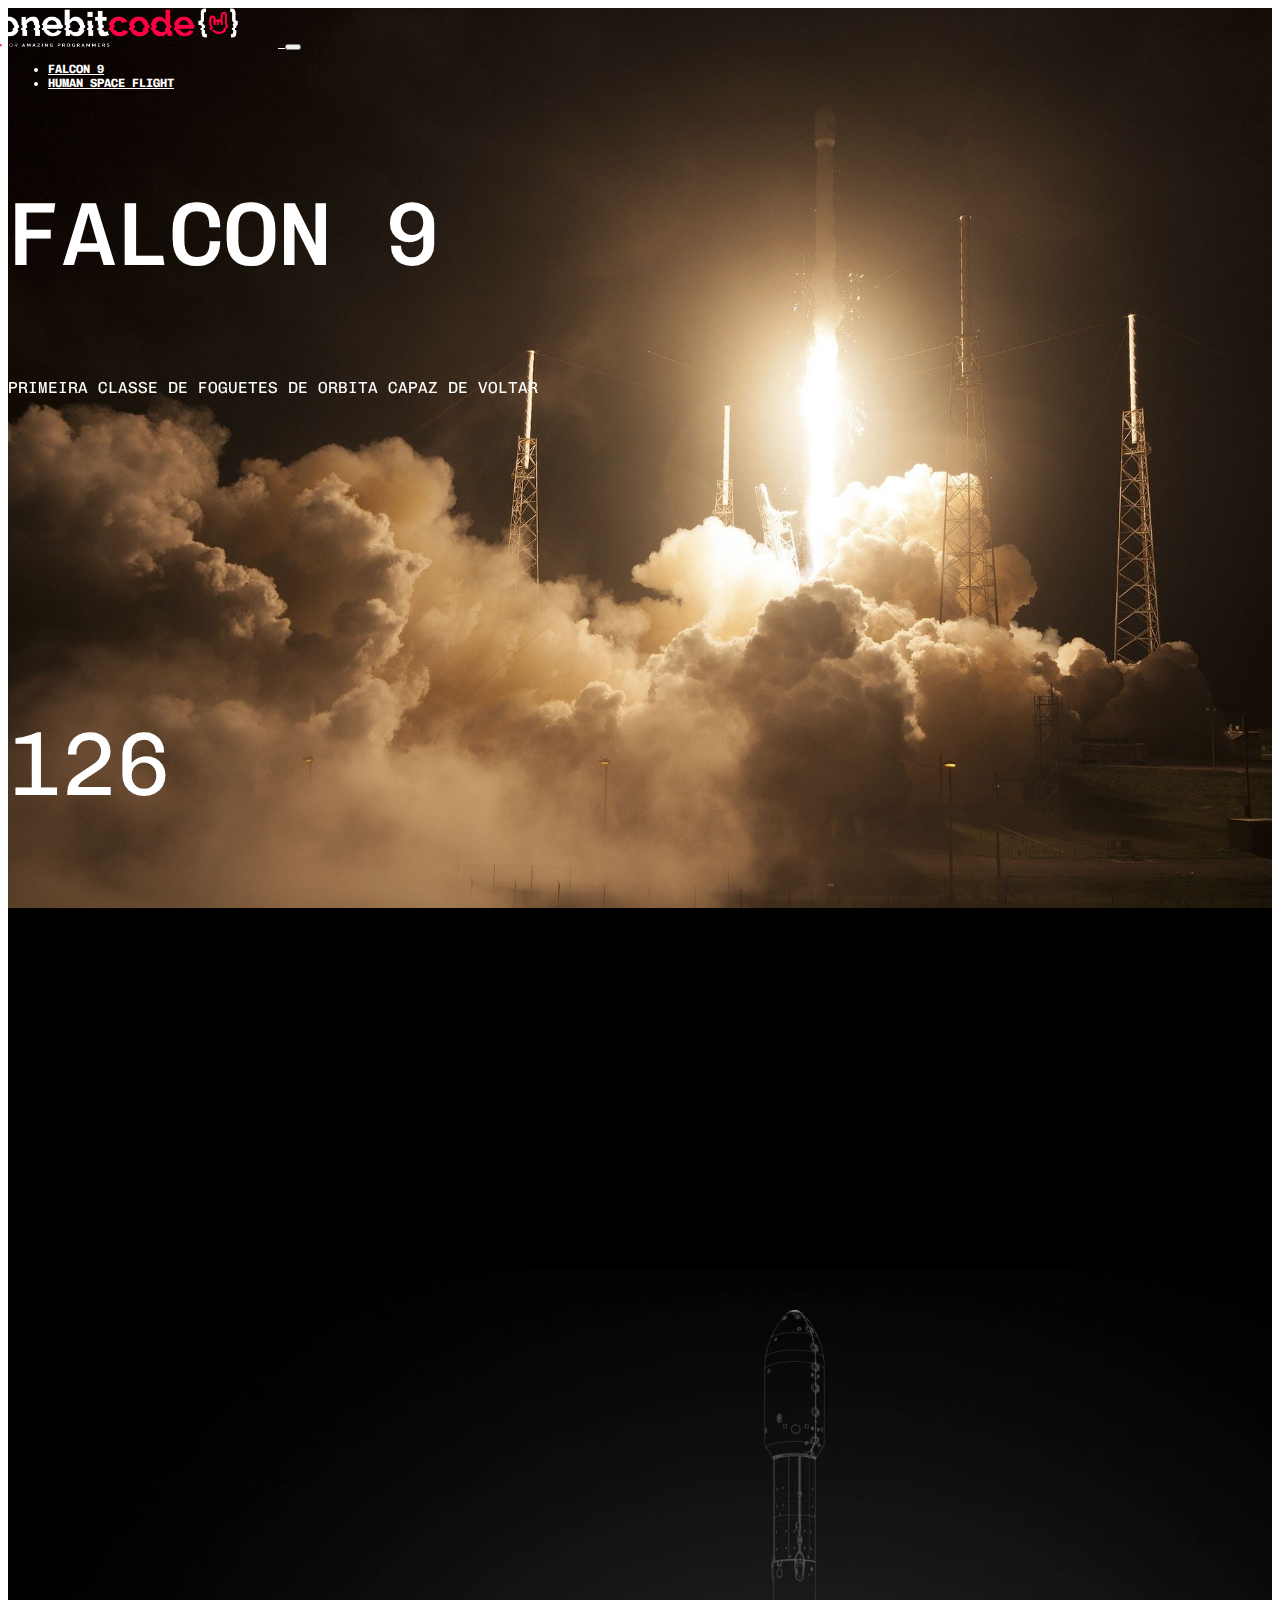
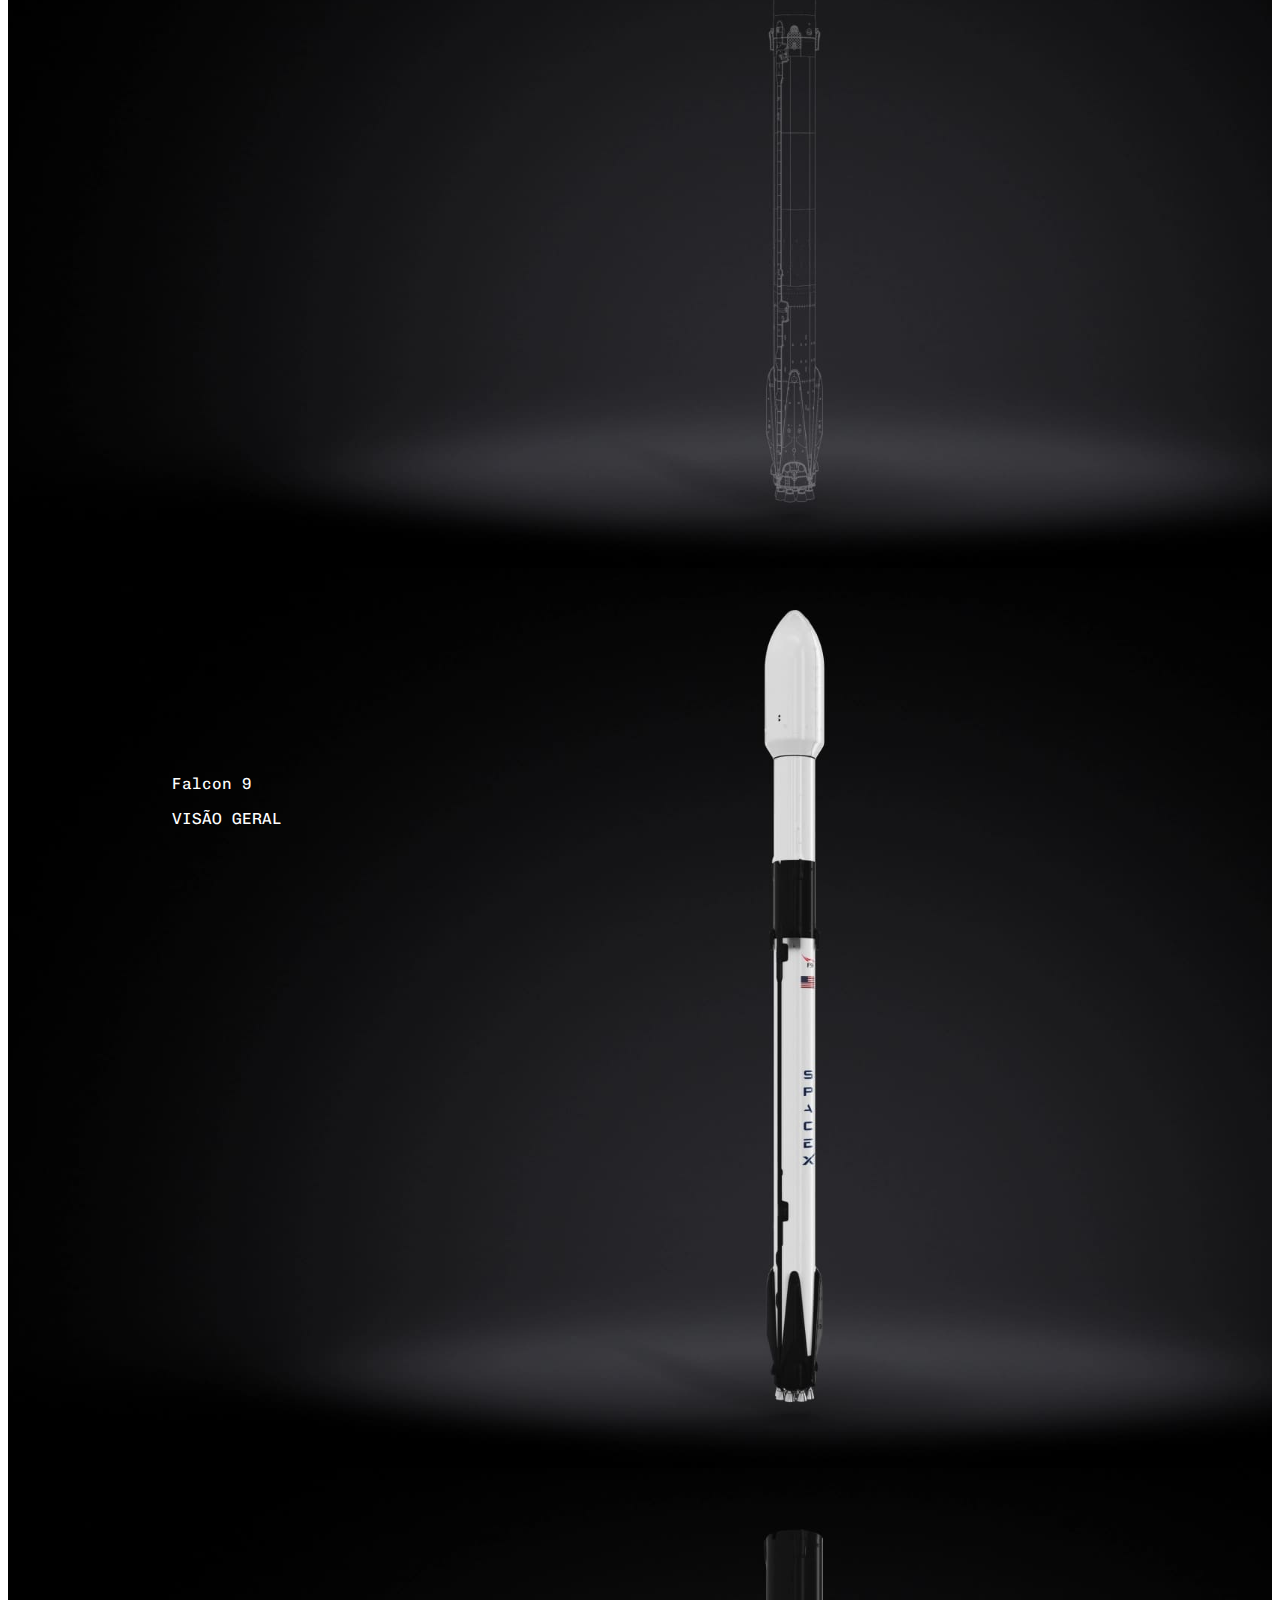
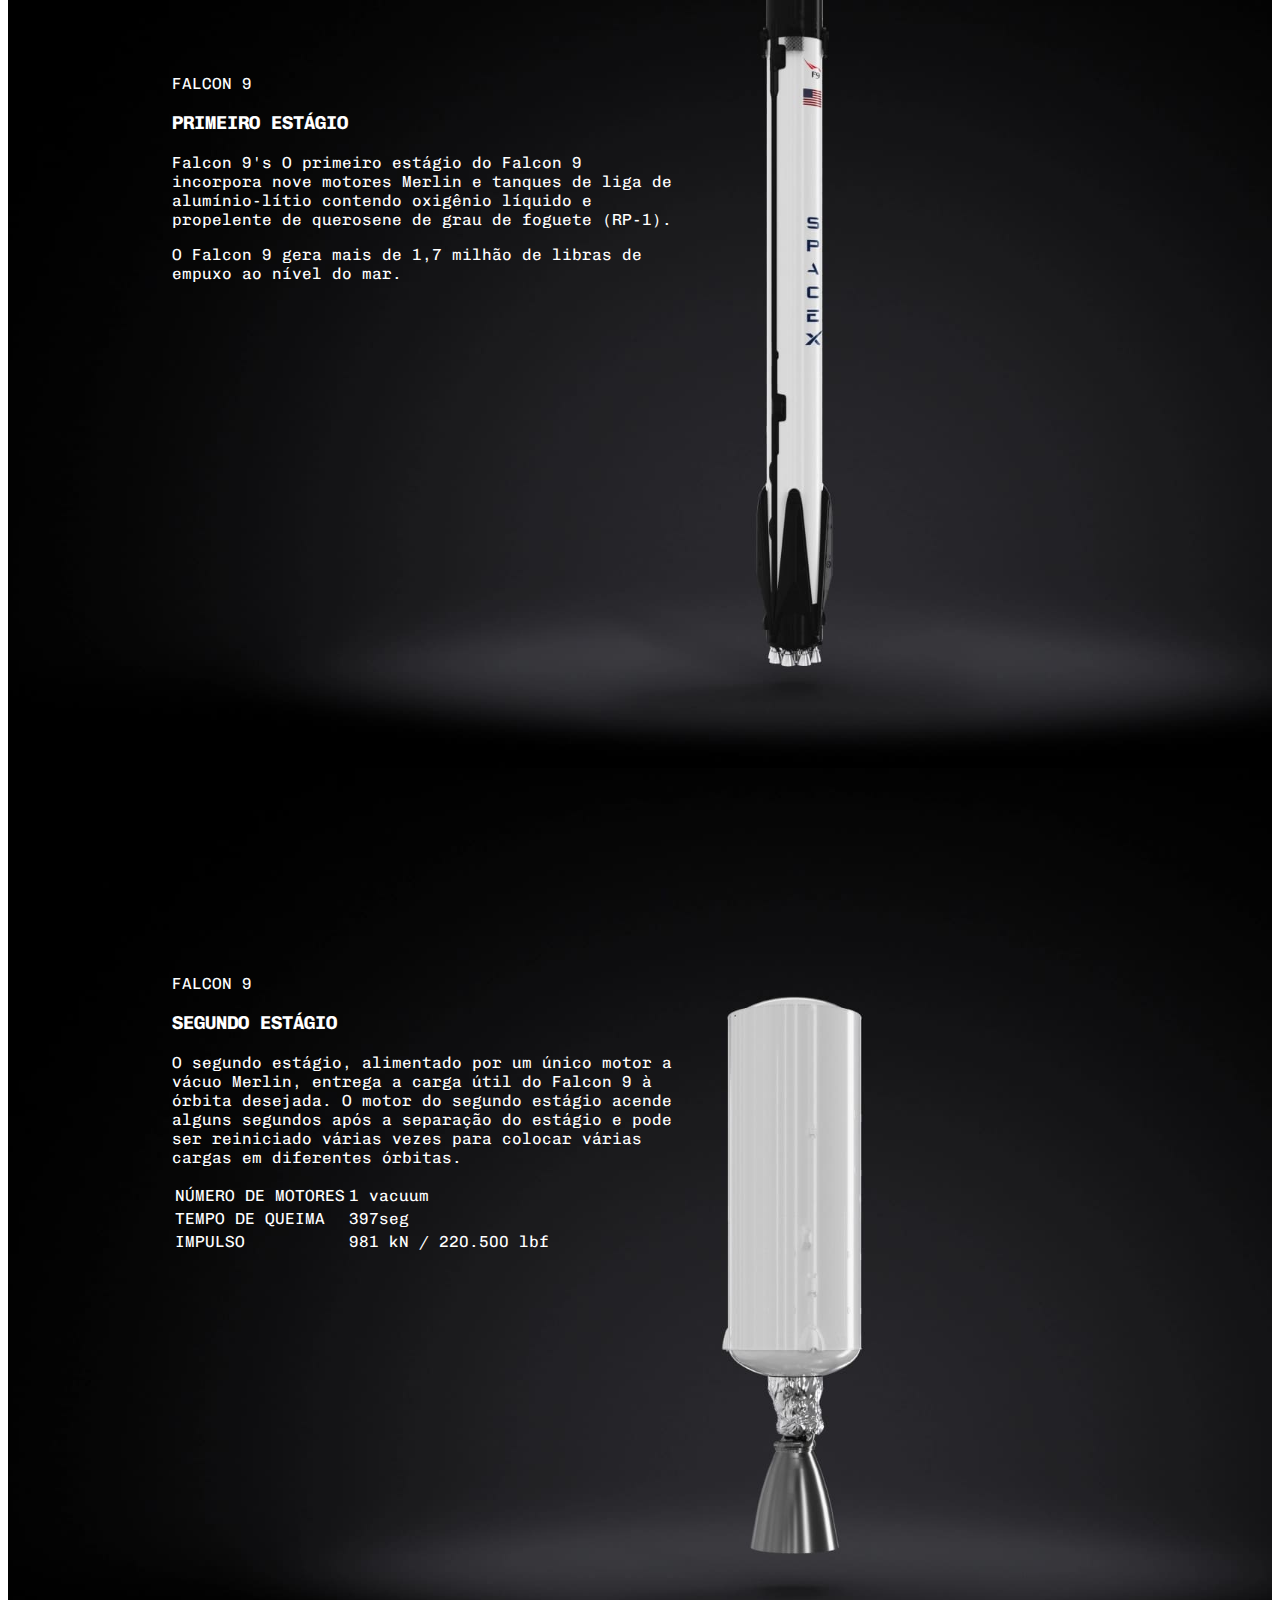
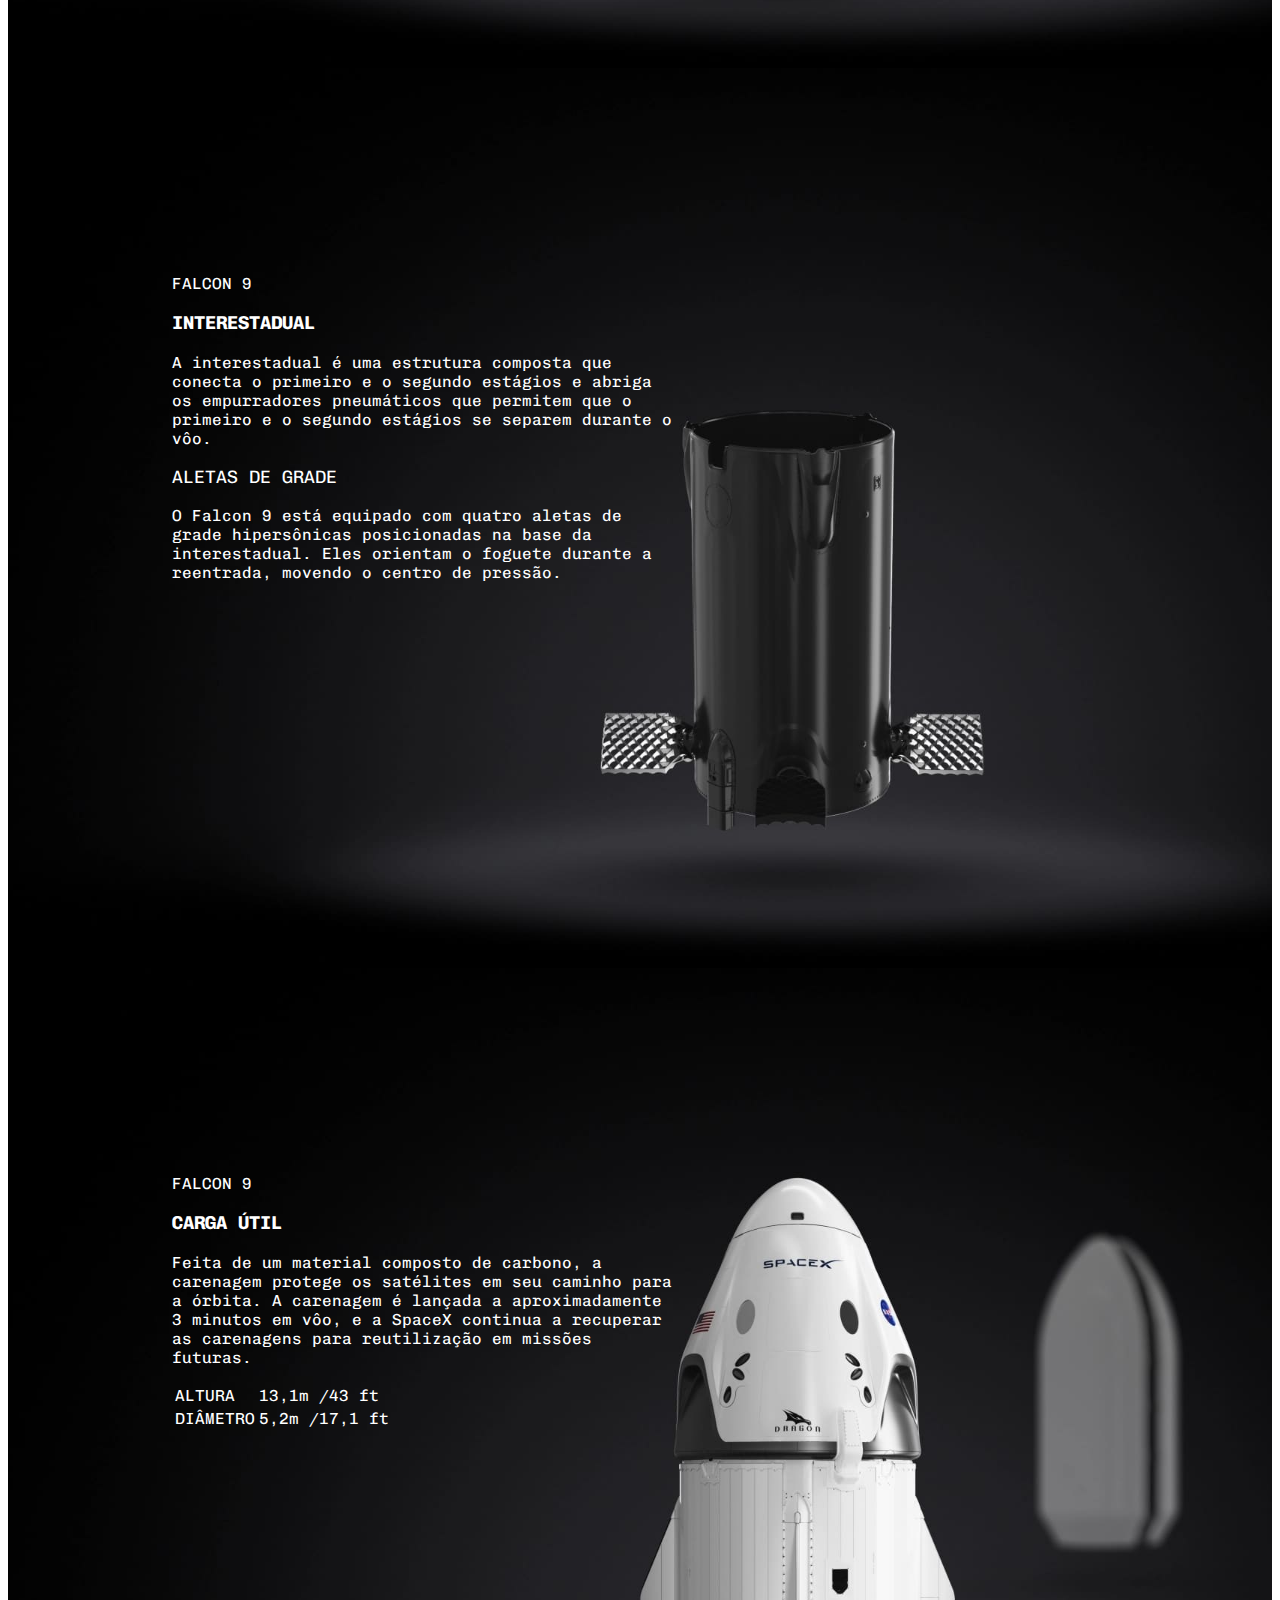
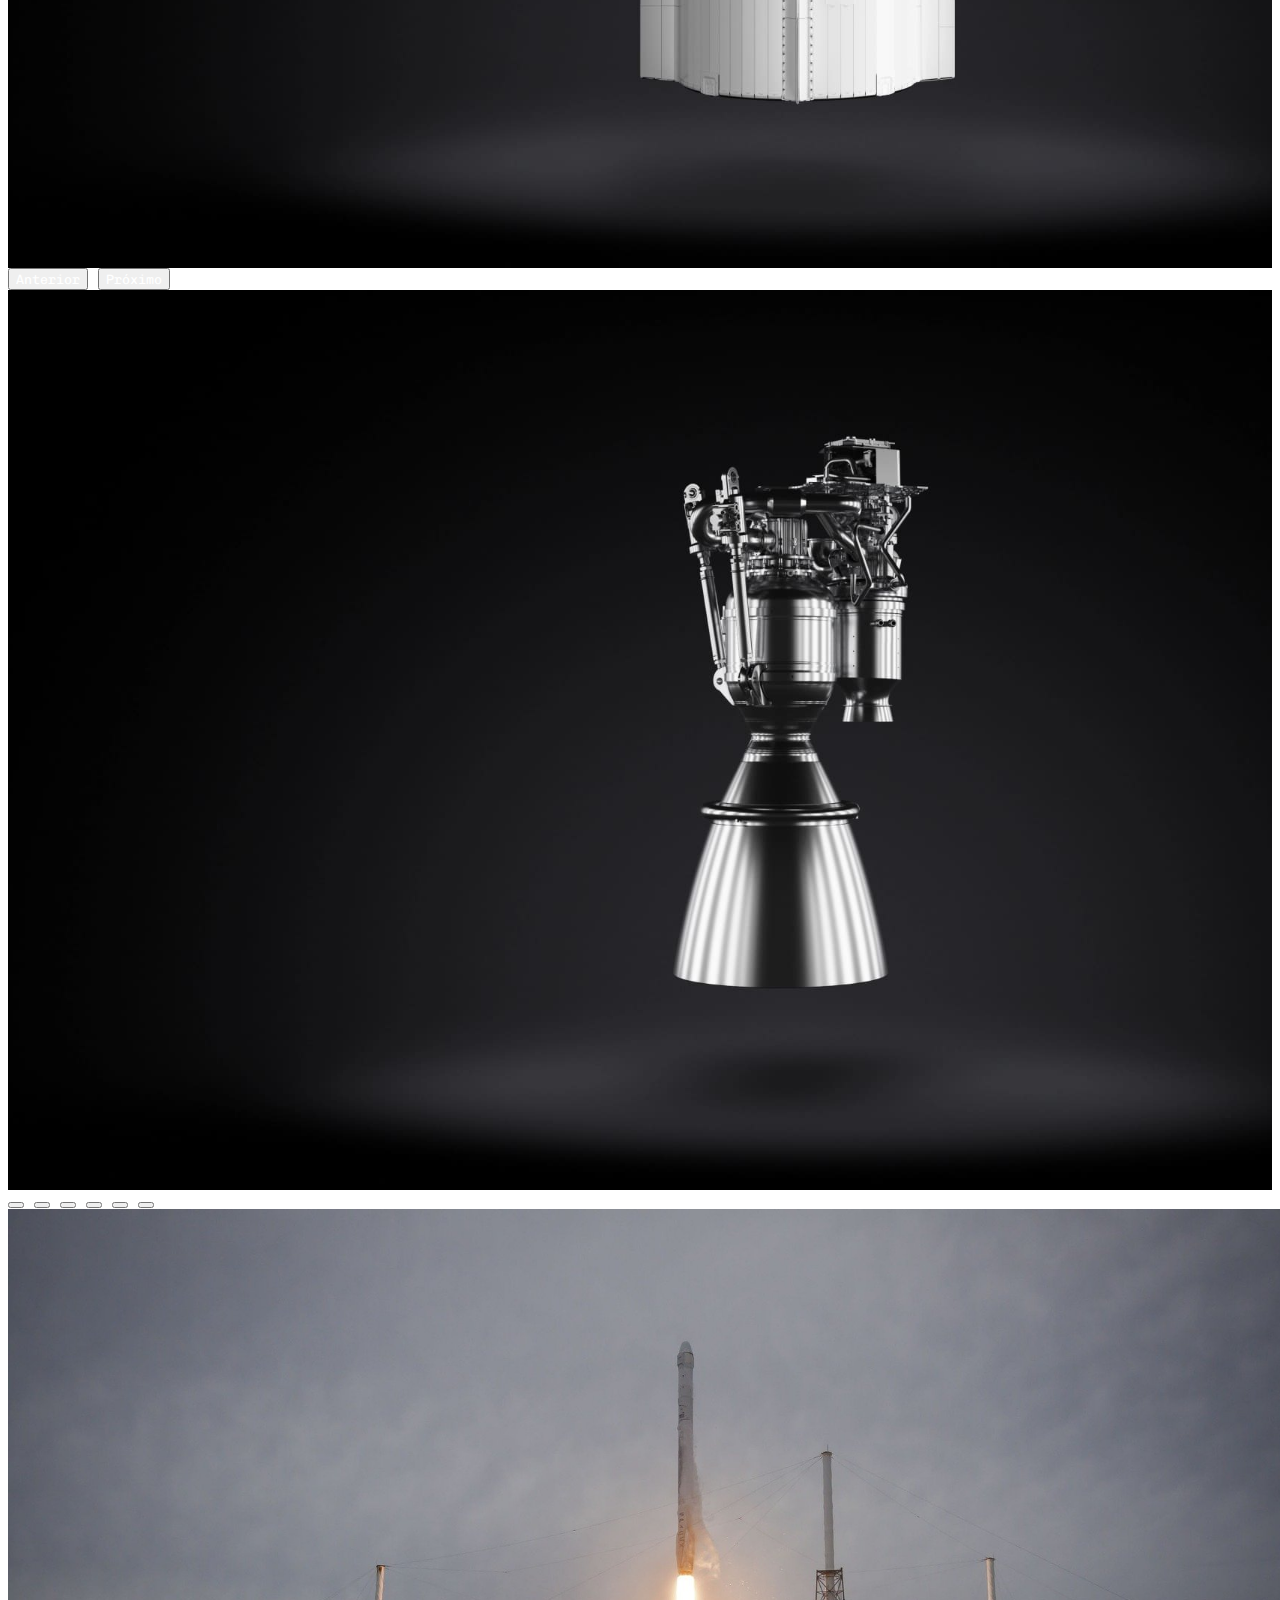
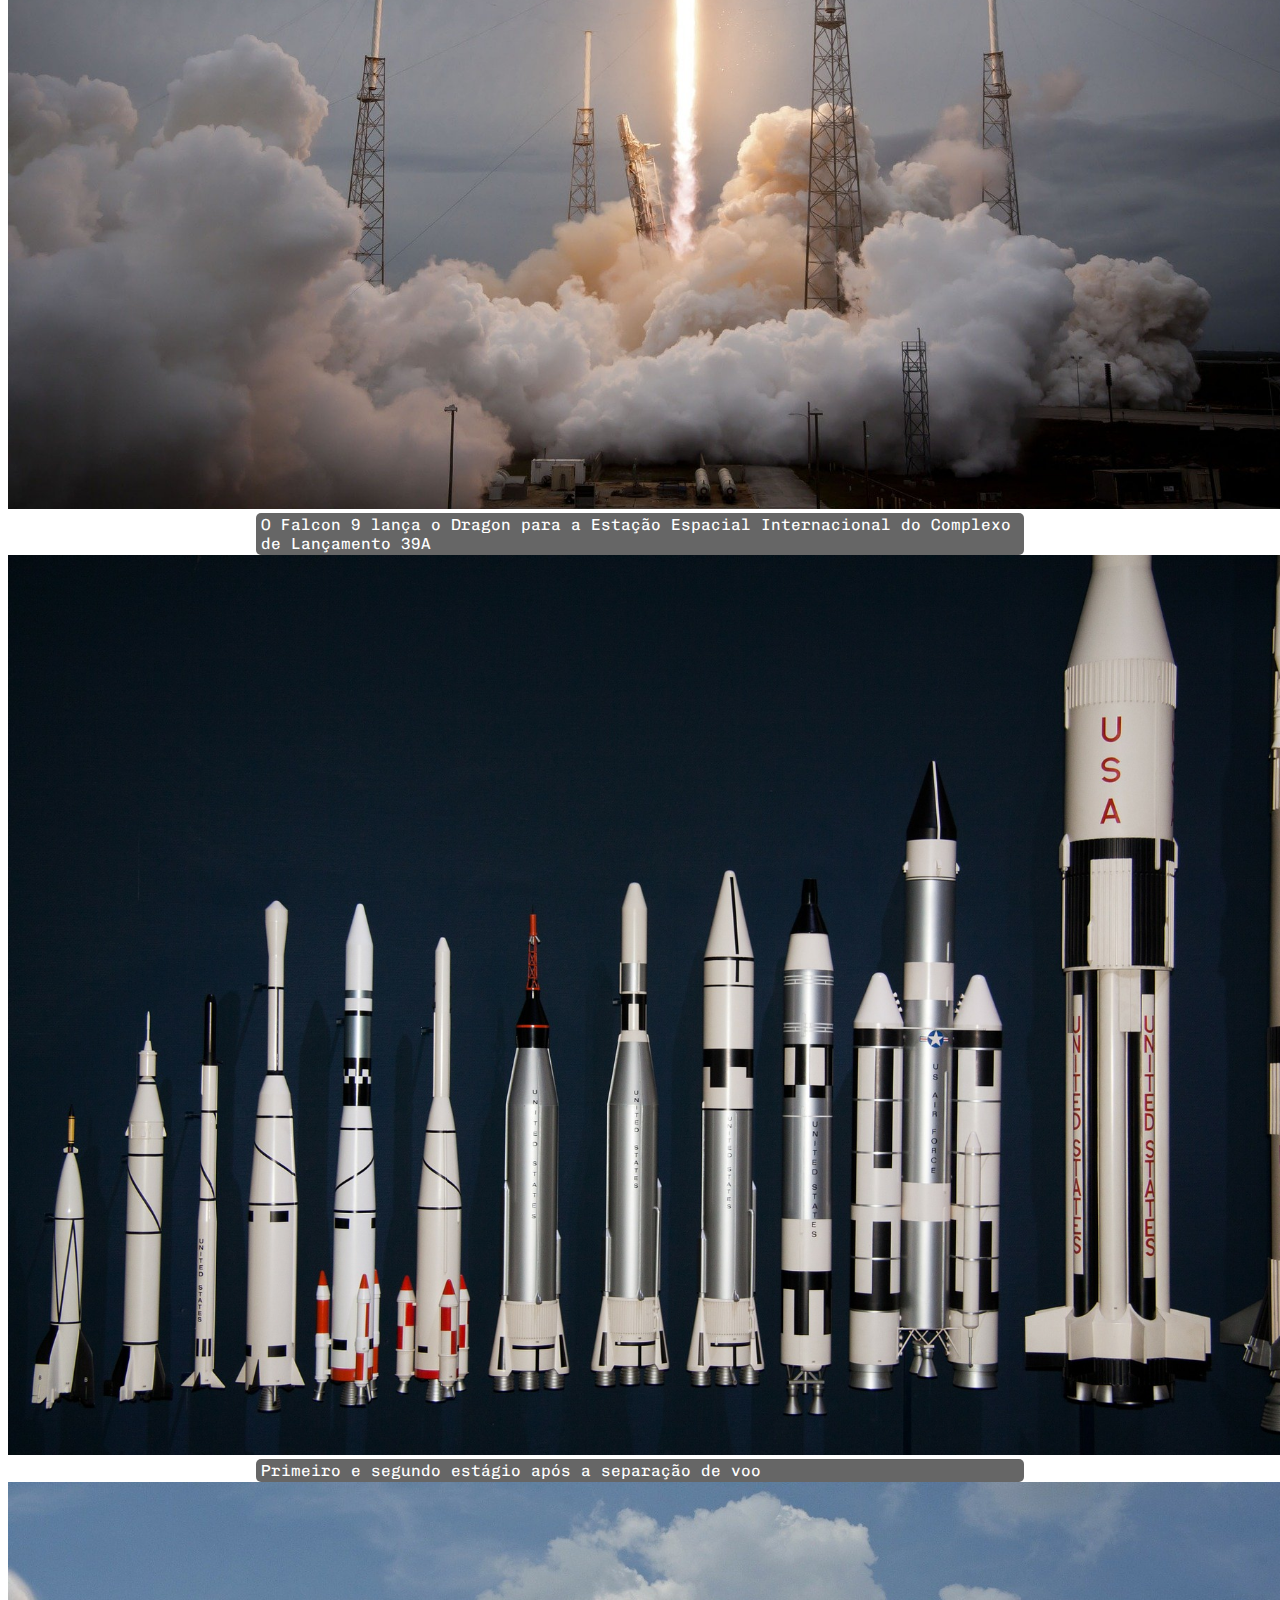
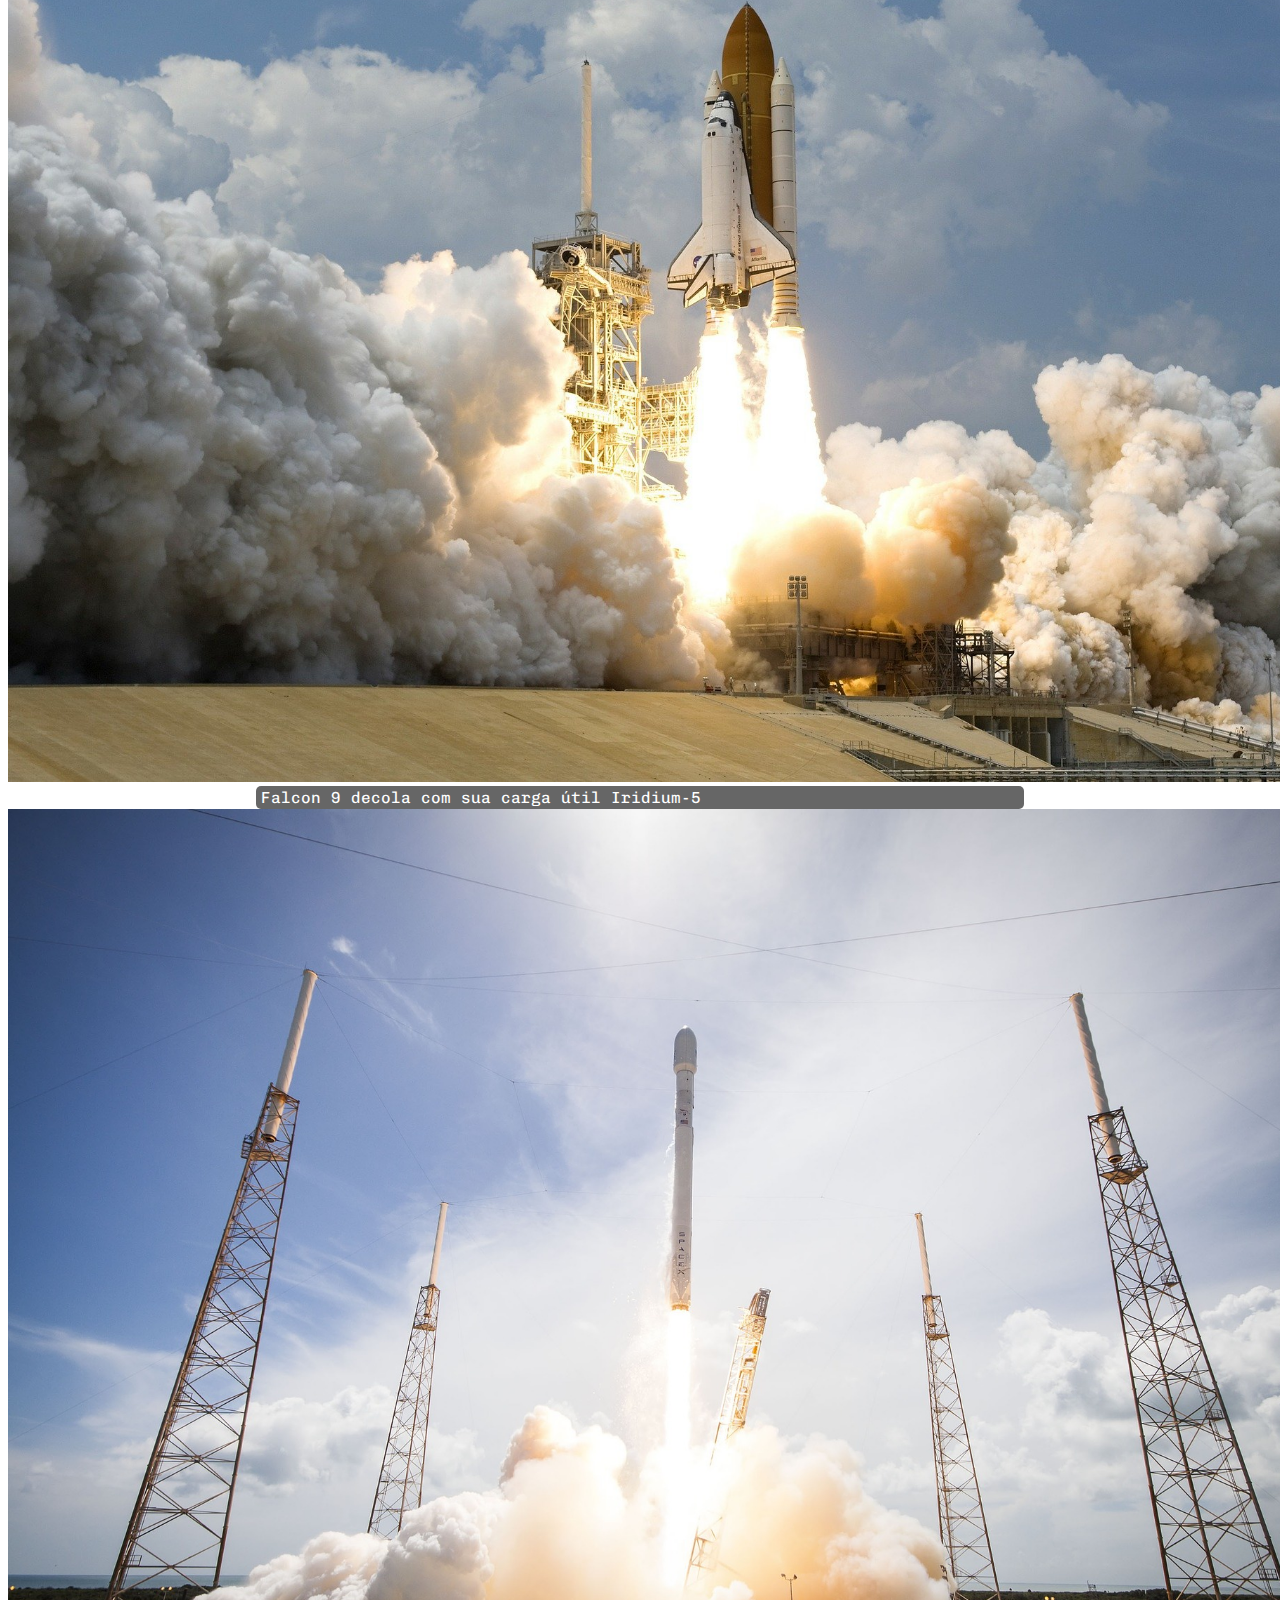
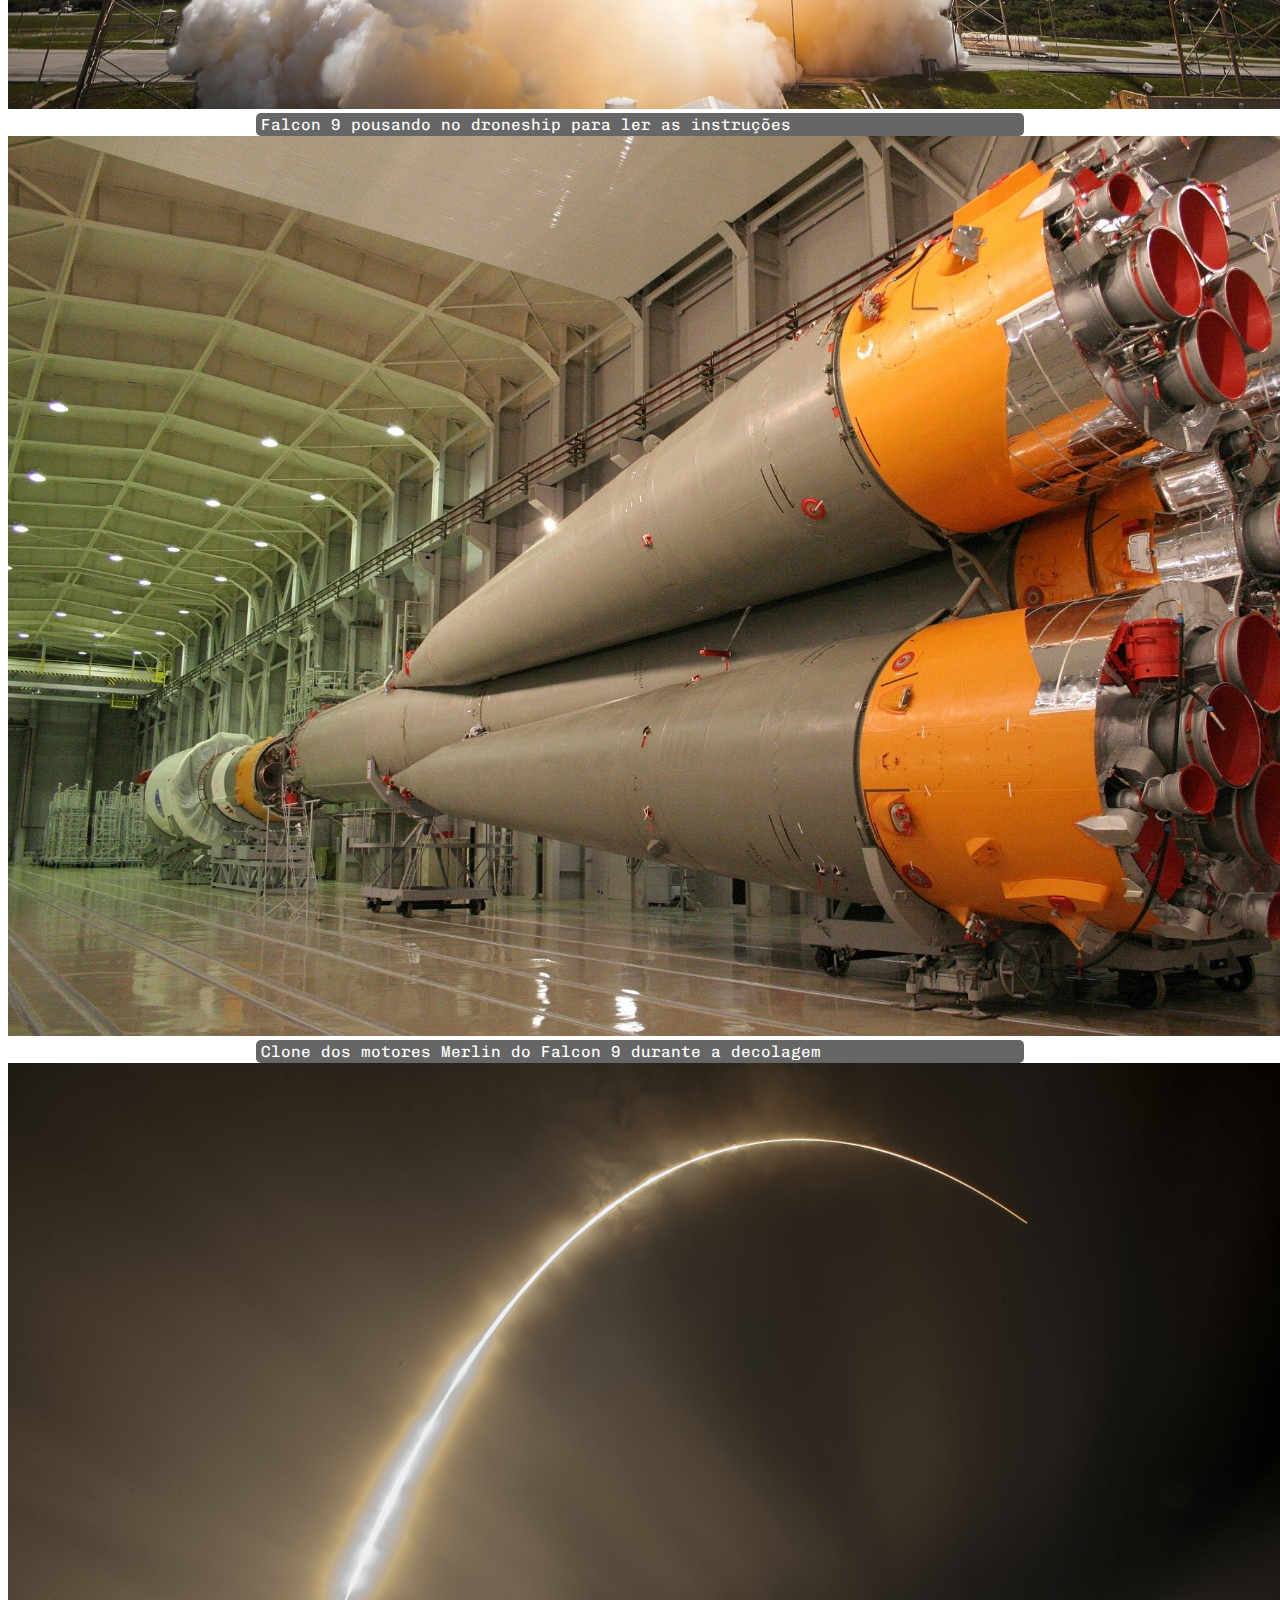
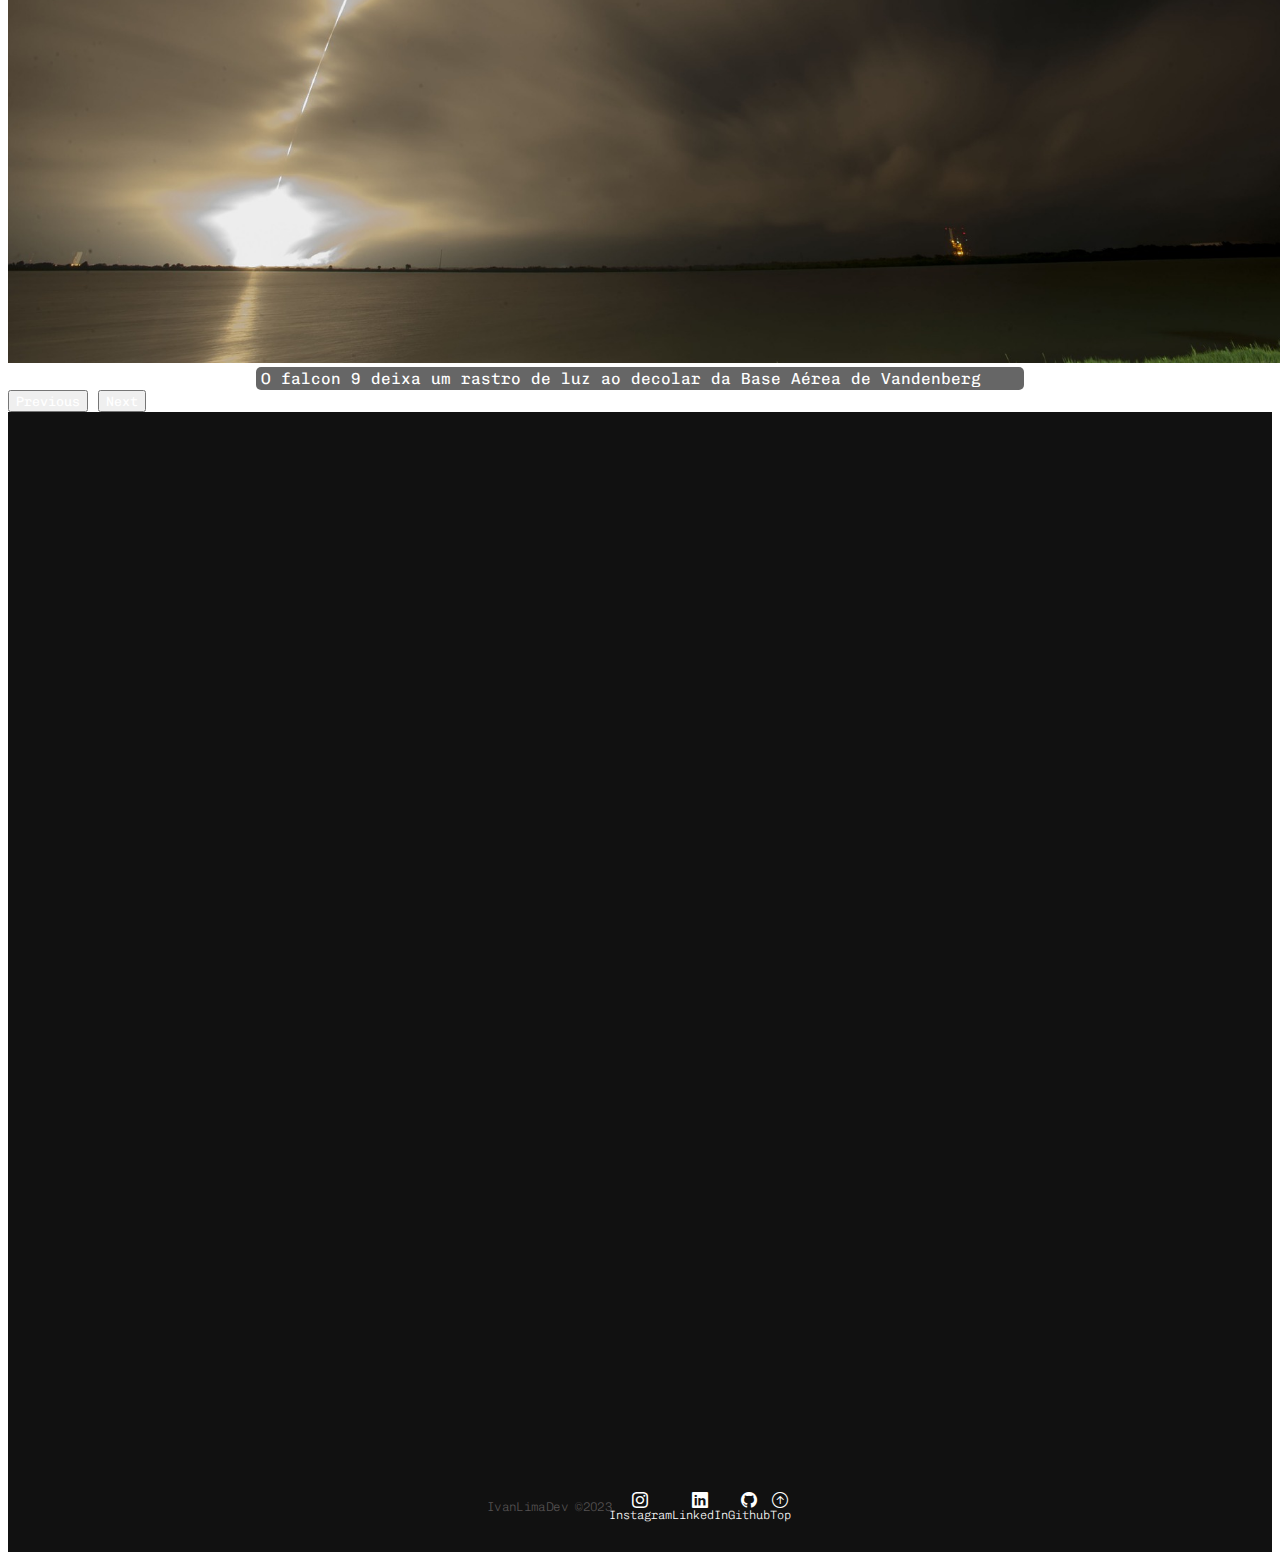
==== commit 132c9c5c: "built falcon9 page" ====
--- a/falcon9.html
+++ b/falcon9.html
@@ -11,6 +11,7 @@
     integrity="sha384-1BmE4kWBq78iYhFldvKuhfTAU6auU8tT94WrHftjDbrCEXSU1oBoqyl2QvZ6jIW3" crossorigin="anonymous">
 
   <!-- Lib Animation Text CSS-->
+  <link rel="stylesheet" href="https://unpkg.com/aos@next/dist/aos.css" />
 
   <!-- Favicon -->
   <link rel="shortcut icon" href="./imgs/favicon.png" type="image/x-icon">
@@ -22,8 +23,6 @@
   <script src="https://cdn.jsdelivr.net/npm/bootstrap@5.1.3/dist/js/bootstrap.bundle.min.js"
     integrity="sha384-ka7Sk0Gln4gmtz2MlQnikT1wXgYsOg+OMhuP+IlRH9sENBO0LRn5q+8nbTov4+1p" crossorigin="anonymous"
     defer></script>
-
-  <!-- Lib Animation Text JS -->
 
   <!-- Link do CSS -->
   <link rel="stylesheet" href="./css/style.css">
@@ -59,7 +58,7 @@
 
     </div>
 
-    <div class="container text-center titleContent">
+    <div class="container text-center titleContent" data-aos="fade-up" data-aos-duration="1500">
       <p class="h1 titleFalcon9">FALCON 9</p>
 
       <p class="h5 subtitleFalcon">PRIMEIRA CLASSE DE FOGUETES DE ORBITA CAPAZ DE VOLTAR</p>
@@ -69,25 +68,25 @@
   <div class="container-fluid numbers">
     <div class="row text-center">
       <div class="col-sm col1">
-        <p class="h1 titleNumb">126</p>
-
-        <p class="subTitleNumb">LANÇAMENTOS TOTAIS</p>
+        <p class="h1 titleNumb" data-aos="flip-up" data-aos-duration="1200">126</p>
+
+        <p class="subTitleNumb" data-aos="flip-up" data-aos-duration="1200">LANÇAMENTOS TOTAIS</p>
       </div>
       <div class="col">
-        <p class="h1 titleNumb">86</p>
-
-        <p class="subTitleNumb">DESEMBARQUES TOTAIS</p>
+        <p class="h1 titleNumb" data-aos="flip-left" data-aos-duration="1500">86</p>
+
+        <p class="subTitleNumb" data-aos="flip-left" data-aos-duration="1500">DESEMBARQUES TOTAIS</p>
       </div>
       <div class="col-sm col3">
-        <p class="h1 titleNumb">68</p>
-
-        <p class="subTitleNumb">FOGUETES RECUPERADOS</p>
+        <p class="h1 titleNumb" data-aos="flip-right" data-aos-duration="1300">68</p>
+
+        <p class="subTitleNumb" data-aos="flip-right" data-aos-duration="1300">FOGUETES RECUPERADOS</p>
       </div>
     </div>
   </div>
 
   <div class="container-fluid container00 container06">
-    <div class="container containerFalcon9Desc">
+    <div class="container containerFalcon9Desc" data-aos="fade-right" data-aos-duration="1500">
       <p class="falcon9Desc">O Falcon 9 é um foguete reutilizável de dois estágios projetado e fabricado pela SpaceX
         para o
         transporte confiável e seguro de pessoas e cargas úteis para a órbita da Terra e além. Falcon 9 é o
@@ -234,7 +233,7 @@
   </div>
 
   <div class="container-fluid container00 container07">
-    <div class="container" id="overViewPosition">
+    <div class="container" id="overViewPosition" data-aos="fade-up" data-aos-duration="1500">
       <p class="subTitleOvewView">FALCON 9</p>
       <h3 class="titleOverView">MERLIN</h3>
       <p>
@@ -325,9 +324,12 @@
   </div>
 
   <div class="container-fluid text-center downloadDesc">
-    <p>Para mais informações sobre os serviçoes entre em contato com <a href="#">onebitcode@gmail.com</a></p>
-    <button type="button" class="btn btn-outline-light p-3">BAIXAR GUIA DO USUÁRIO</button>
-    <button type="button" class="btn btn-outline-light p-3">CAPACIDADES E SERVIÇOS</button>
+    <p data-aos="fade-right" data-aos-duration="1200">Para mais informações sobre os serviçoes entre em contato com <a
+        href="#" class="emailObc">onebitcode@gmail.com</a></p>
+    <button type="button" class="btn btn-outline-light p-3" data-aos="flip-left" data-aos-duration="1300">BAIXAR GUIA DO
+      USUÁRIO</button>
+    <button type="button" class="btn btn-outline-light p-3" data-aos="flip-up" data-aos-duration="1500">CAPACIDADES E
+      SERVIÇOS</button>
   </div>
 
   <footer class="container-fluid footer">
@@ -337,8 +339,16 @@
         class="bi bi-instagram"></i>Instagram</a>
     <a href="https://www.linkedin.com/in/ivan-lima-dev/" target="blank" class="me-4"><i
         class="bi bi-linkedin"></i>LinkedIn</a>
-    <a href="https://github.com/ivanlima096" target="blank"><i class="bi bi-github"></i>Github</a>
+    <a href="https://github.com/ivanlima096" target="blank" class="me-5"><i class="bi bi-github"></i>Github</a>
+    <a href="#" class="ms-5"><i class="bi bi-arrow-up-circle"></i>Top</a>
   </footer>
+
+  <!-- Lib Animation Text JS -->
+
+  <script src="https://unpkg.com/aos@next/dist/aos.js"></script>
+  <script>
+    AOS.init();
+  </script>
 </body>
 
 </html>--- a/css/style.css
+++ b/css/style.css
@@ -35,6 +35,27 @@
 #button {
   padding: 15px 35px;
   border: 2px solid white;
+}
+
+.downloadDesc {
+  background-color: #111111;
+  height: 90vh;
+  padding-top: 240px;
+}
+.downloadDesc button {
+  border: 2px solid white;
+  margin-right: 10px;
+  width: 250px;
+}
+
+.emailObc {
+  text-decoration: none;
+  border-bottom: 1px solid white;
+  color: white;
+}
+.emailObc:hover {
+  color: #b9b9b9;
+  border-bottom: 1px solid #b9b9b9;
 }
 
 .footer {
@@ -72,6 +93,29 @@
   .downloadDesc button {
     margin: 10px 0px;
   }
+  .footer {
+    flex-wrap: wrap;
+    height: 30vh;
+    font-size: 12px;
+    font-weight: 200;
+    display: inline-block;
+    align-items: center;
+    justify-content: center;
+  }
+  .footer i {
+    font-size: 1rem;
+    display: flex;
+    justify-content: center;
+    align-items: center;
+  }
+  .footer a {
+    text-decoration: none;
+    color: white;
+    display: flex;
+    align-items: center;
+    justify-content: center;
+    margin-top: 0.8rem;
+  }
 }
 @media (width <= 405px) {
   .logoPc {
@@ -211,26 +255,6 @@
   color: rgb(255, 255, 255);
 }
 
-.downloadDesc {
-  background-color: #111111;
-  height: 90vh;
-  padding-top: 240px;
-}
-.downloadDesc a {
-  text-decoration: none;
-  border-bottom: 1px solid white;
-  color: white;
-}
-.downloadDesc a:hover {
-  color: #b9b9b9;
-  border-bottom: 1px solid #b9b9b9;
-}
-.downloadDesc button {
-  border: 2px solid white;
-  margin-right: 10px;
-  width: 250px;
-}
-
 @media (width <= 768px) {
   .numbers .titleNumb {
     font-size: 80px;
@@ -268,5 +292,120 @@
     line-height: auto;
   }
 }
+.container00.container08 {
+  background-image: url(../../imgs/humanFlight/01.jpg);
+}
+.container00.container09 {
+  background-image: url(../../imgs/humanFlight/02.jpg);
+}
+.container00.container10 {
+  background-image: url(../../imgs/humanFlight/03.jpg);
+}
+.container00.container11 {
+  background-image: url(../../imgs/humanFlight/04.jpg);
+}
+.container00.container12 {
+  background-image: url(../../imgs/humanFlight/05.jpg);
+}
+
+.container01Content {
+  height: 90vh;
+  display: flex;
+  flex-direction: column;
+  align-items: center;
+  justify-content: center;
+}
+.container01Content .titleHuman {
+  font-size: 150px;
+  font-weight: bold;
+}
+.container01Content .subtitleHuman {
+  margin-top: 20px;
+  margin-bottom: 50px;
+  font-size: 30px;
+  font-weight: 300;
+}
+
+.earthDesc {
+  background-color: black;
+  height: 25vh;
+  display: flex;
+  align-items: center;
+  justify-content: center;
+}
+.earthDesc .textDescEarth {
+  color: #d8d8d8;
+  font-weight: 400;
+  font-size: 20px;
+  width: 70%;
+}
+
+.containerRightContent {
+  margin-left: 55%;
+  padding-top: 15%;
+}
+
+.titleSection {
+  font-size: 4rem;
+  font-weight: bold;
+}
+
+.subtitle {
+  font-weight: 300;
+  margin-bottom: 40px;
+}
+
+.containerLeftContent {
+  margin-left: 5%;
+  padding-top: 15%;
+}
+
+@media (width <= 1000px) {
+  .container01Content .titleHuman {
+    font-size: 90px;
+  }
+  .container01Content img {
+    width: 150px;
+  }
+  .earthDesc .textDescEarth {
+    color: #d8d8d8;
+    font-weight: 400;
+    font-size: 16px;
+    width: auto;
+  }
+  .containerRightContent,
+  .containerLeftContent {
+    margin-left: 15%;
+  }
+}
+@media (width <= 610px) {
+  .container01Content .titleHuman {
+    font-size: 60px;
+  }
+  .container01Content .subtitleHuman {
+    font-size: 24px;
+  }
+  .containerRightContent,
+  .containerLeftContent {
+    margin-left: 5%;
+  }
+  .titleSection {
+    font-size: 3rem;
+  }
+  .subtitle {
+    font-size: 0.7rem;
+  }
+}
+@media (width <= 440px) {
+  .container01Content .titleHuman {
+    font-size: 40px;
+  }
+  .container01Content .subtitleHuman {
+    font-size: 22px;
+  }
+  .container01Content img {
+    width: 100px;
+  }
+}
 
 /*# sourceMappingURL=style.css.map */
